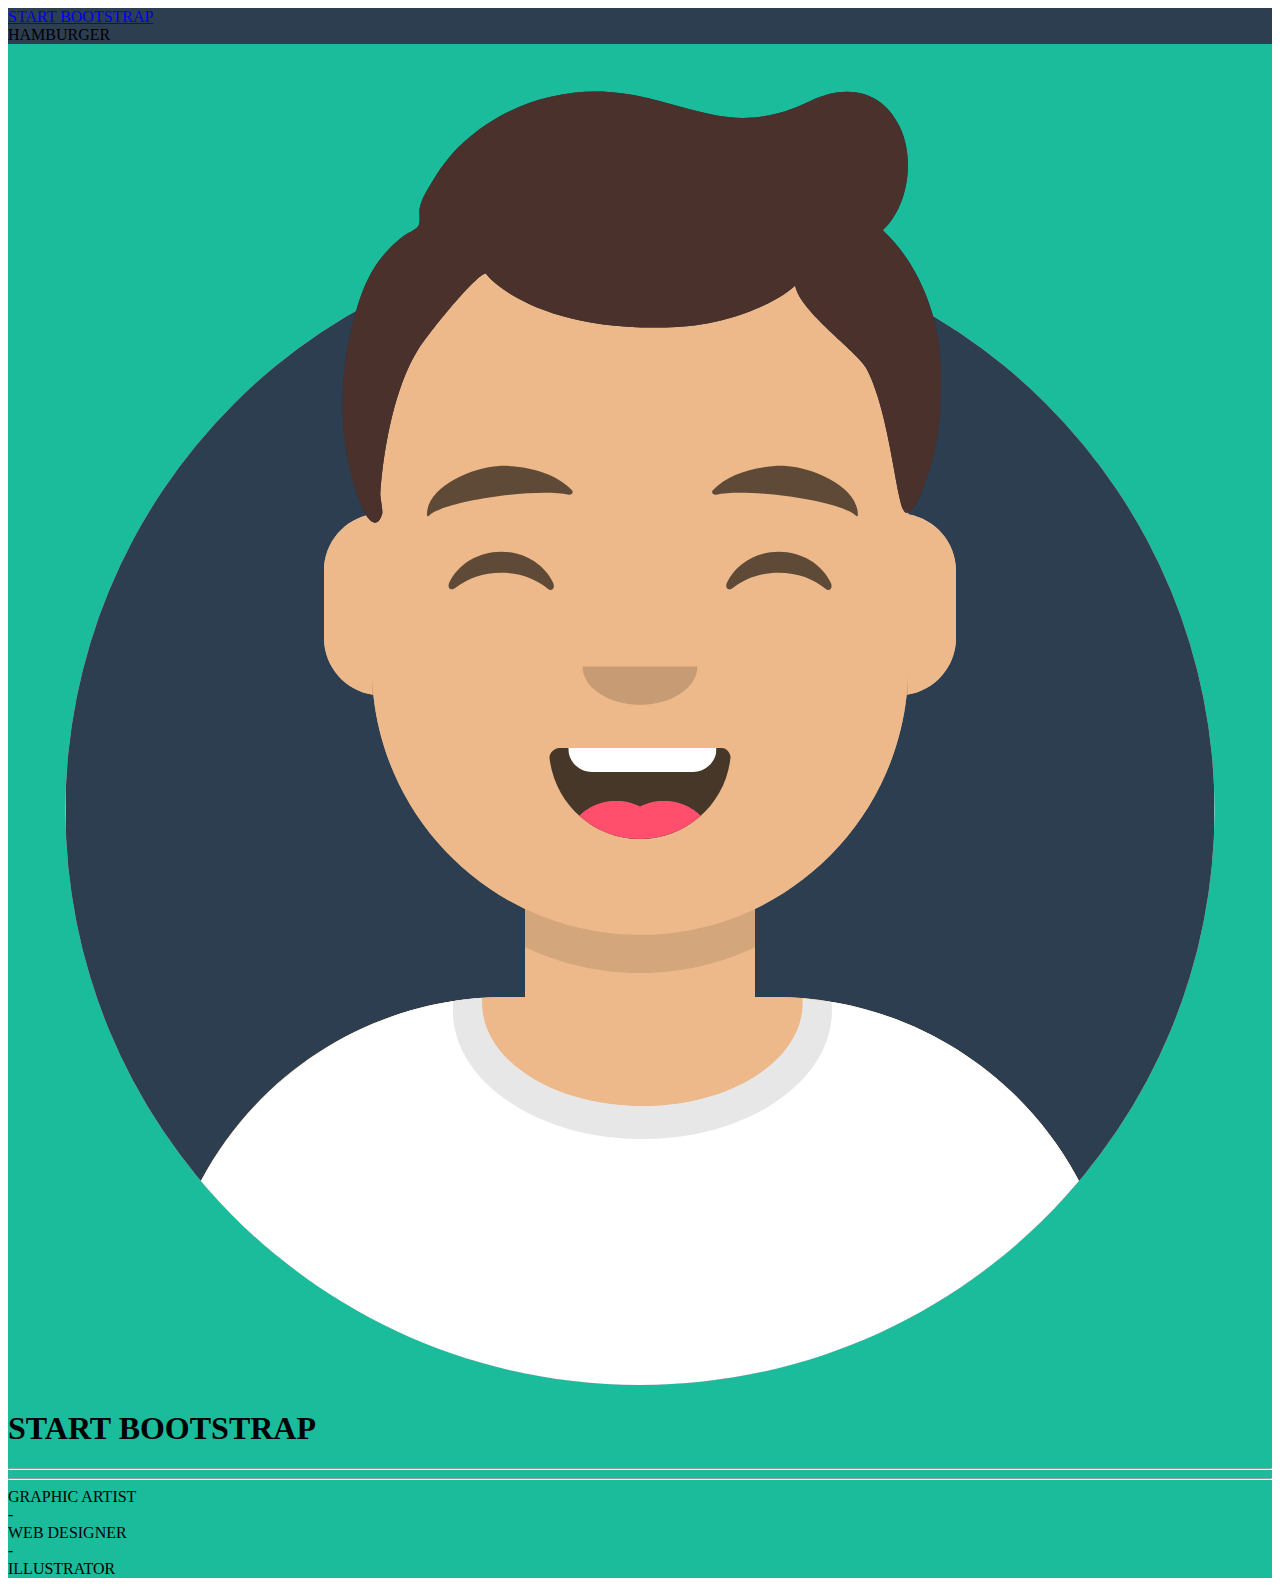
==== index.html @ d2b0acfc "inizio esercizio" ====
<!DOCTYPE html>
<html lang="it">

<head>
    <meta charset="UTF-8">
    <meta name="viewport" content="width=device-width, initial-scale=1.0">
    <title>Bootstrap Freelancer</title>
    <!--link framework bootstrap 5-->
    <link href="https://cdn.jsdelivr.net/npm/bootstrap@5.0.2/dist/css/bootstrap.min.css" rel="stylesheet"
        integrity="sha384-EVSTQN3/azprG1Anm3QDgpJLIm9Nao0Yz1ztcQTwFspd3yD65VohhpuuCOmLASjC" crossorigin="anonymous">
        <!--link fontawesome-->
        <link rel="stylesheet" href="https://cdnjs.cloudflare.com/ajax/libs/font-awesome/6.5.2/css/all.min.css" integrity="sha512-SnH5WK+bZxgPHs44uWIX+LLJAJ9/2PkPKZ5QiAj6Ta86w+fsb2TkcmfRyVX3pBnMFcV7oQPJkl9QevSCWr3W6A==" crossorigin="anonymous" referrerpolicy="no-referrer" />
    <!--link mio css-->
    <link rel="stylesheet" href="./css/style.css">
</head>

<body>
    <header>
        <div class="header-top">
            <div class="container-sm">
                <div class="row justify-content-between">
                    <div class="col-4">
                        <div><a href="#">START BOOTSTRAP</a></div>
                    </div>
                    <div class="col-1">
                        <div><a href="#"></a>HAMBURGER</div>
                    </div>
                </div>
            </div>
        </div>
        <div class="header-bottom">
            <div class="container-sm">
                <div><img src="./img/avatar.svg" alt="avatar"></div>
                <h1>START BOOTSTRAP</h1>
                <div class="row">
                    <div class="col-3">
                        <hr>
                    </div>
                    <div class="col-1"><i class="fa-solid fa-star"></i>
                    </div>
                    <div class="col-3">
                        <hr>
                    </div>
                </div>
                <div class="row justify-content-center">
                    <div class="col-10">
                        <div class="row justify-content-between">
                            <div class="col-3">
                                GRAPHIC ARTIST
                            </div>
                            <div class="col-1">-</div>
                            <div class="col-3">
                                WEB DESIGNER
                            </div>
                            <div class="col-1">-</div>
                            <div class="col-3">
                                ILLUSTRATOR
                            </div>
                        </div>
                    </div>
                </div>
            </div>   
        </div>
    </header>
</body>

</html>
---- css/style.css ----
/*
GENERAL
*/
.header-top{
    background-color:#2C3E50;
}
.header-bottom{
    background-color:#1ABC9C ;
}
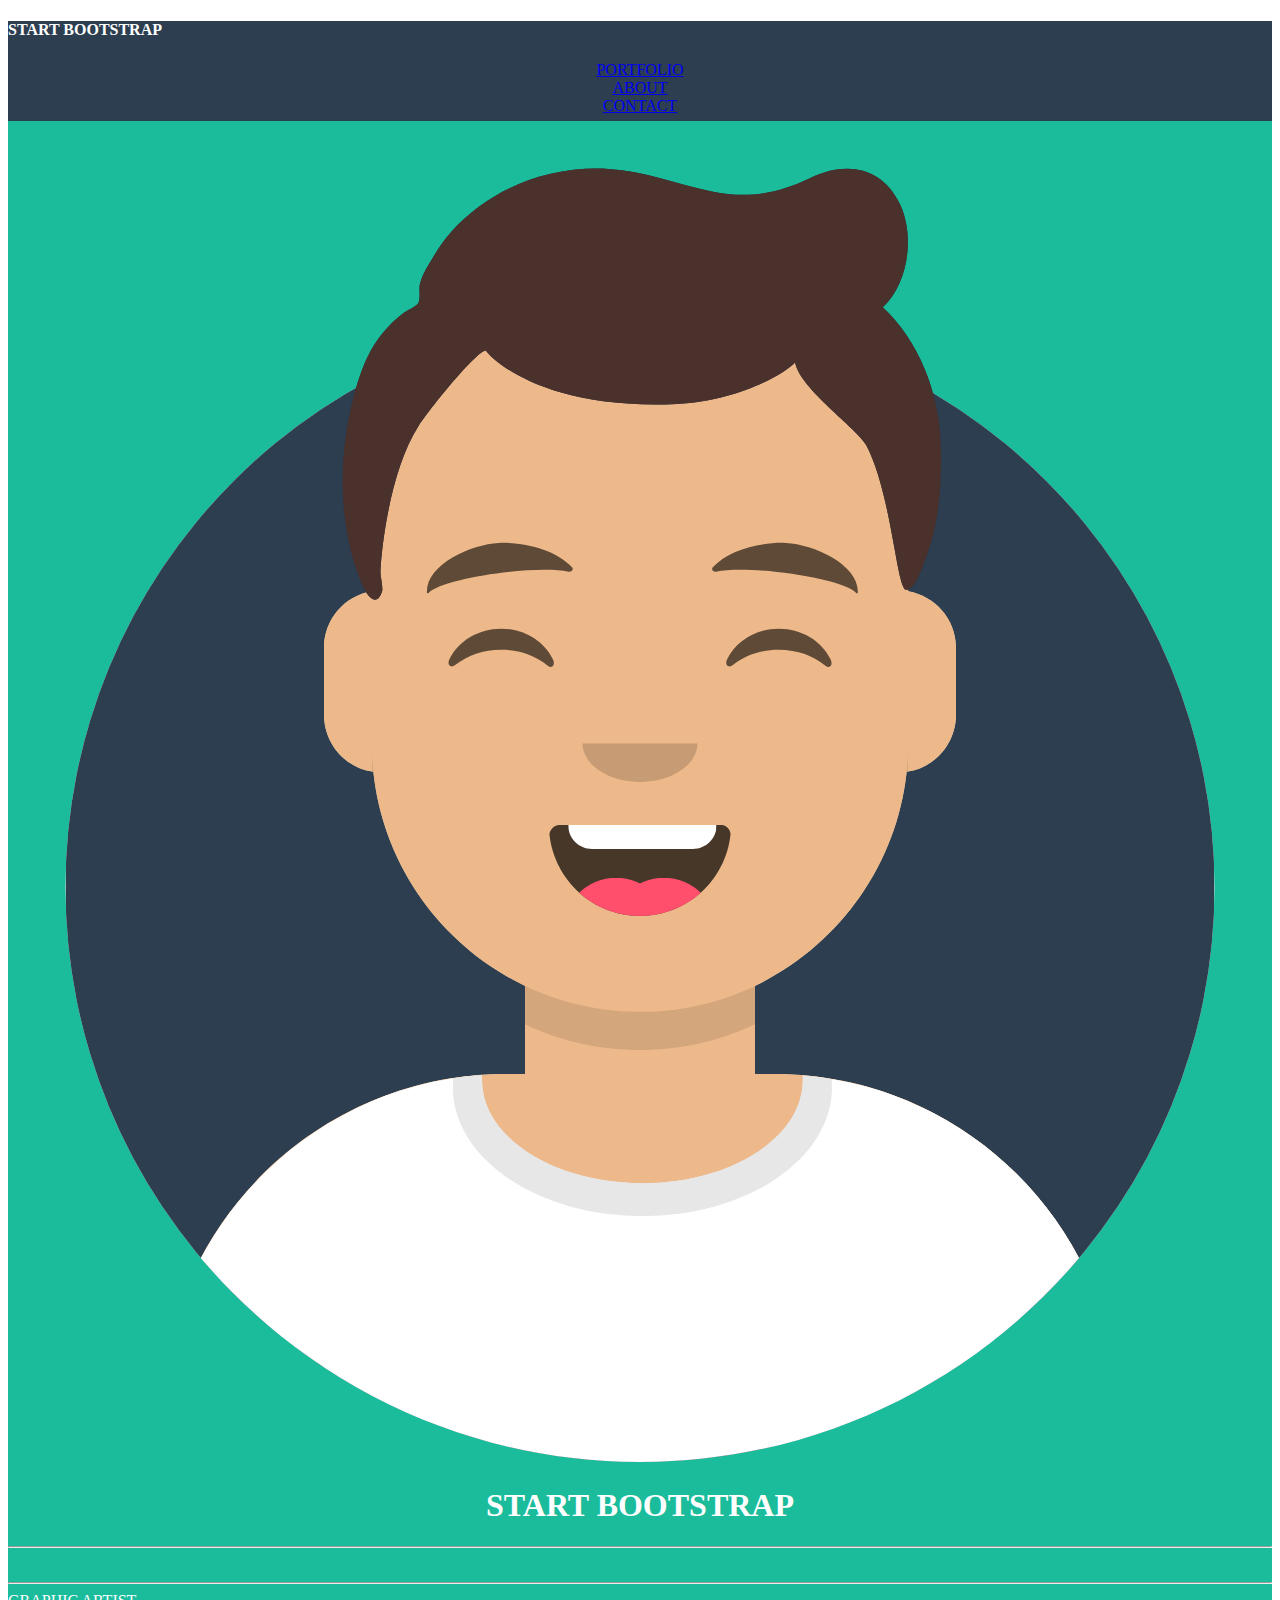
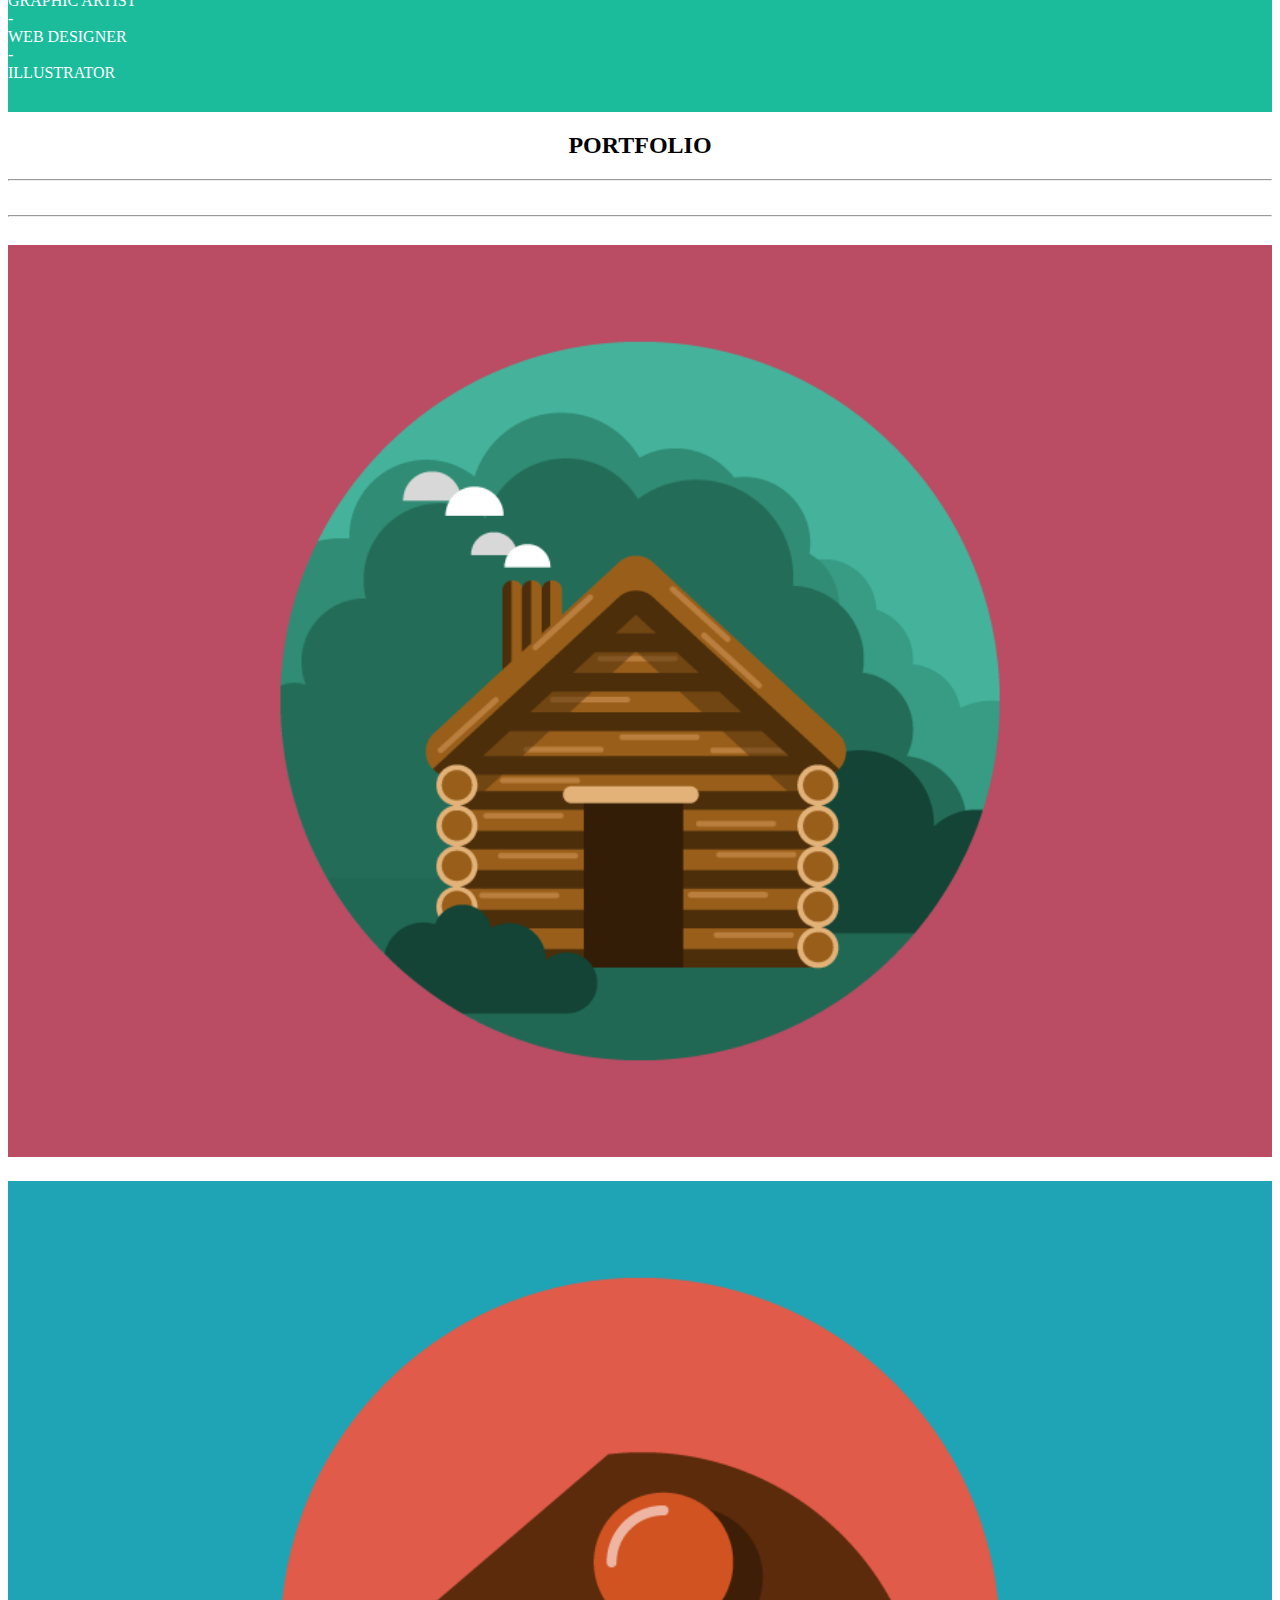
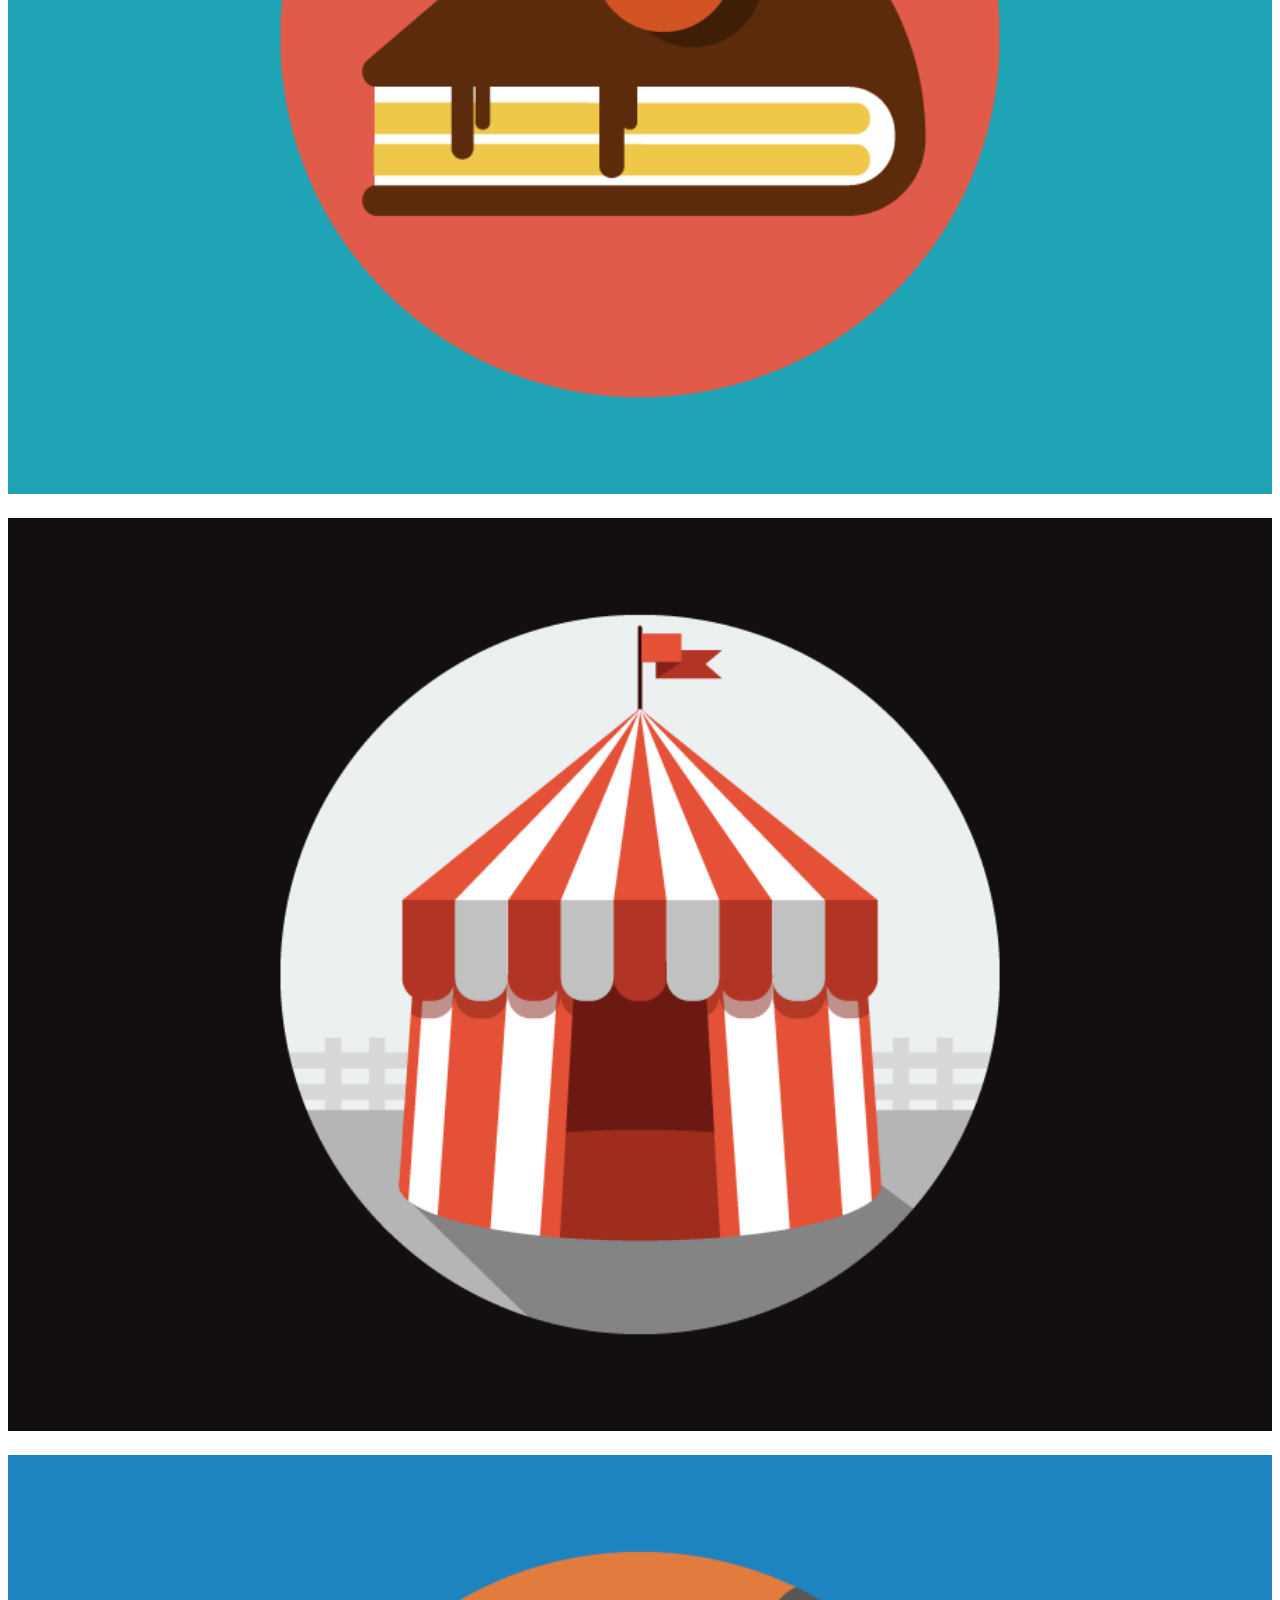
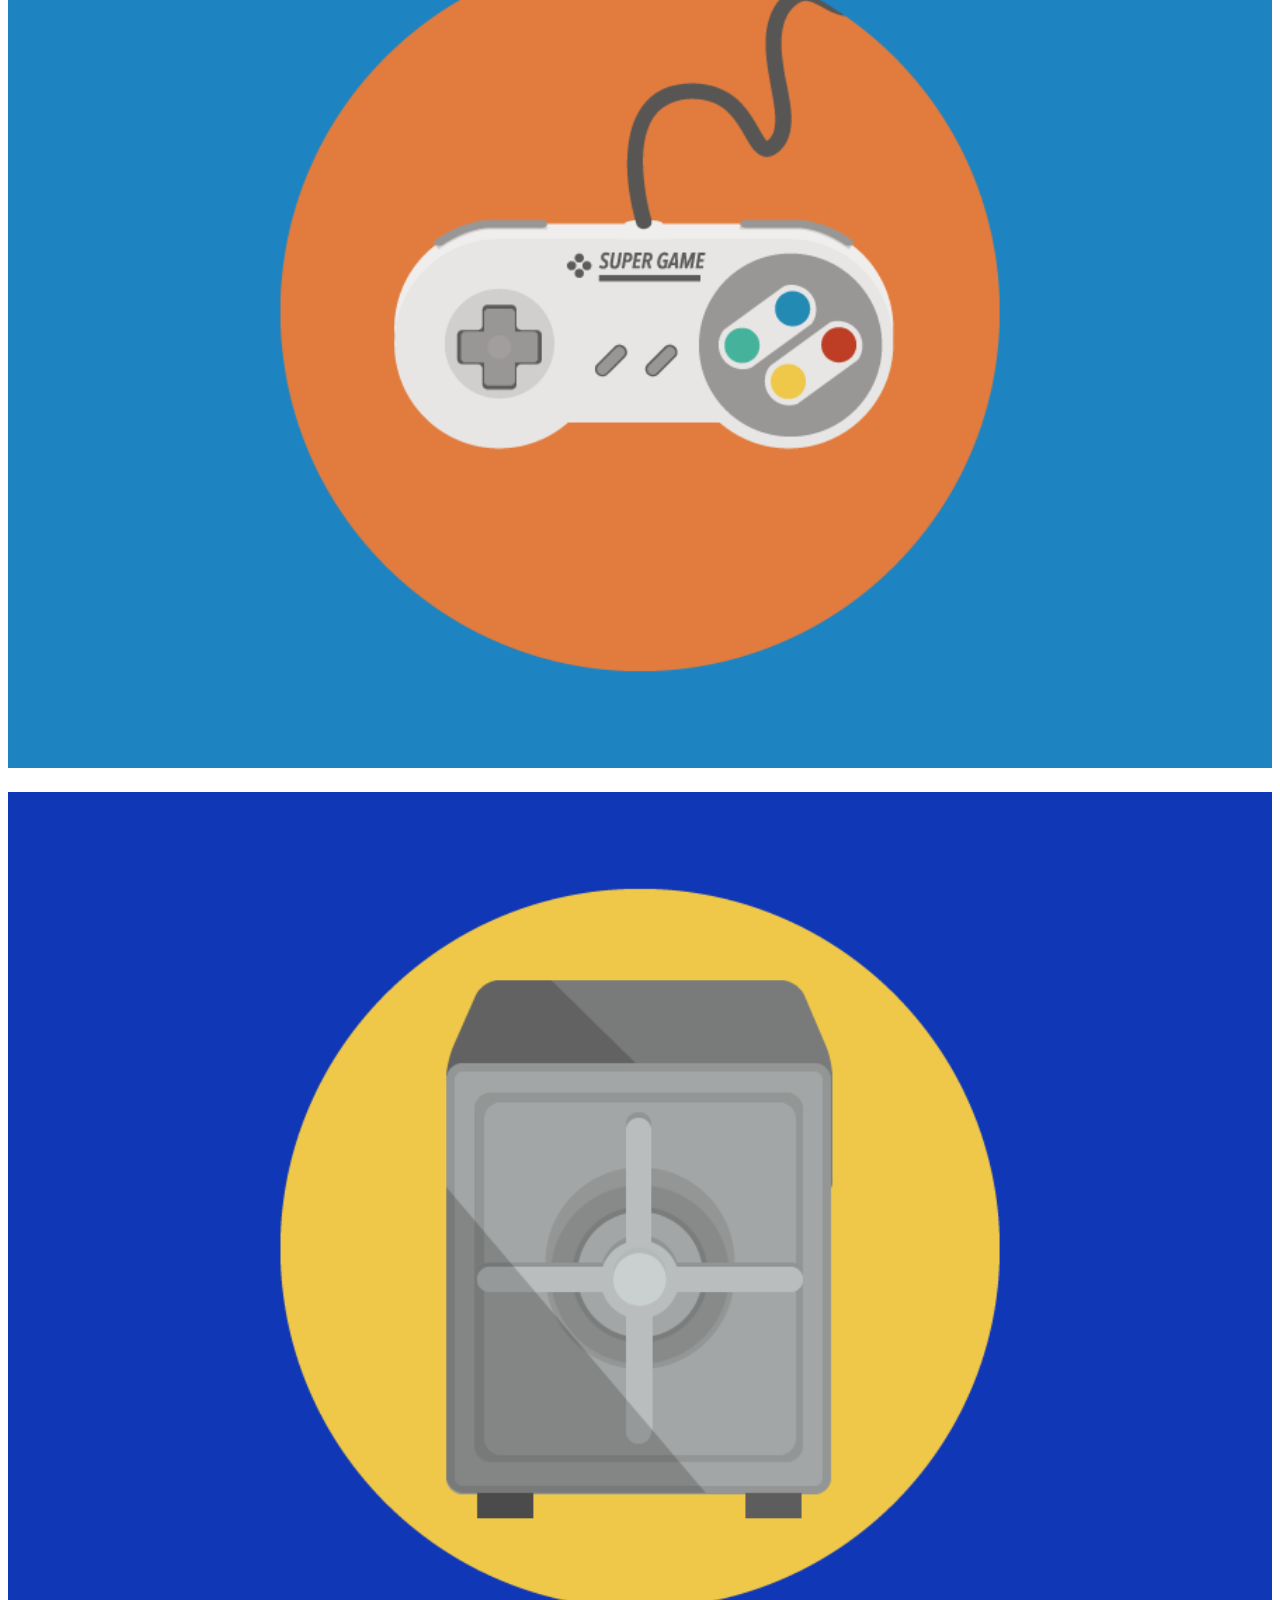
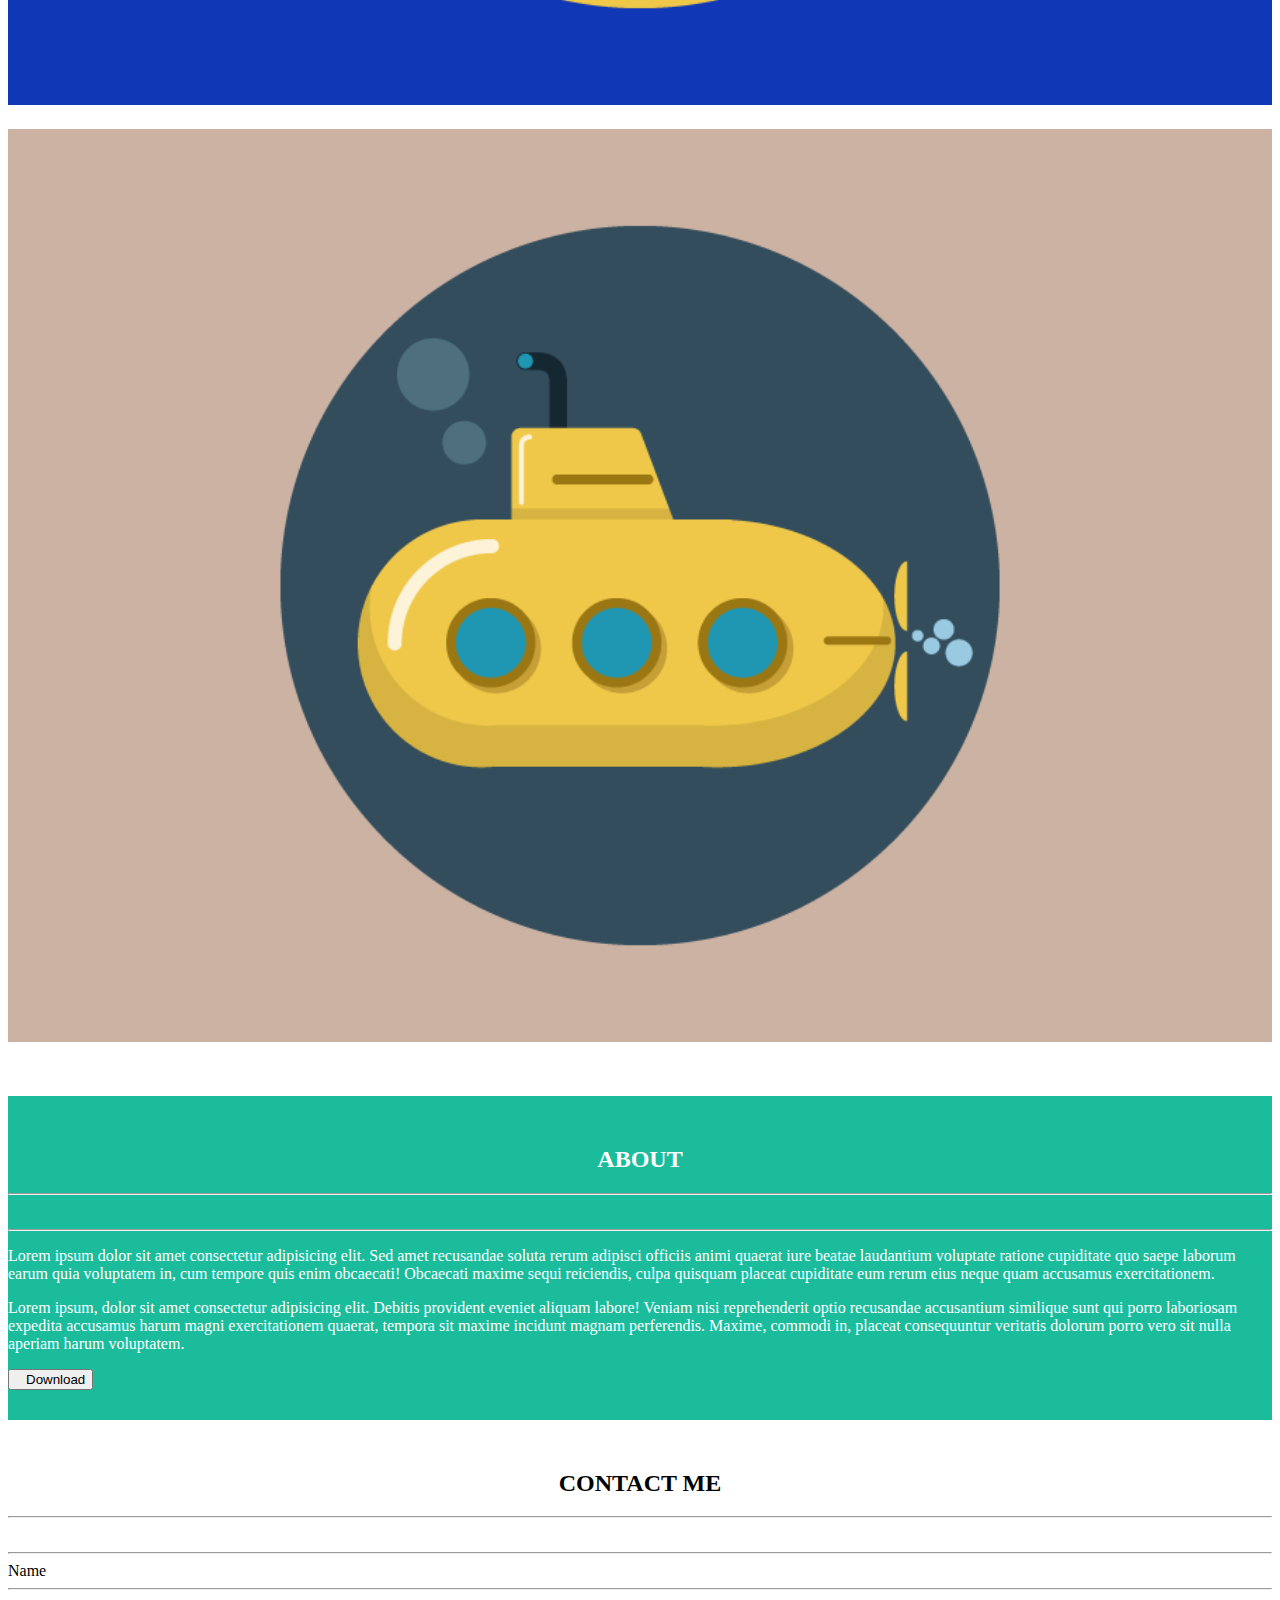
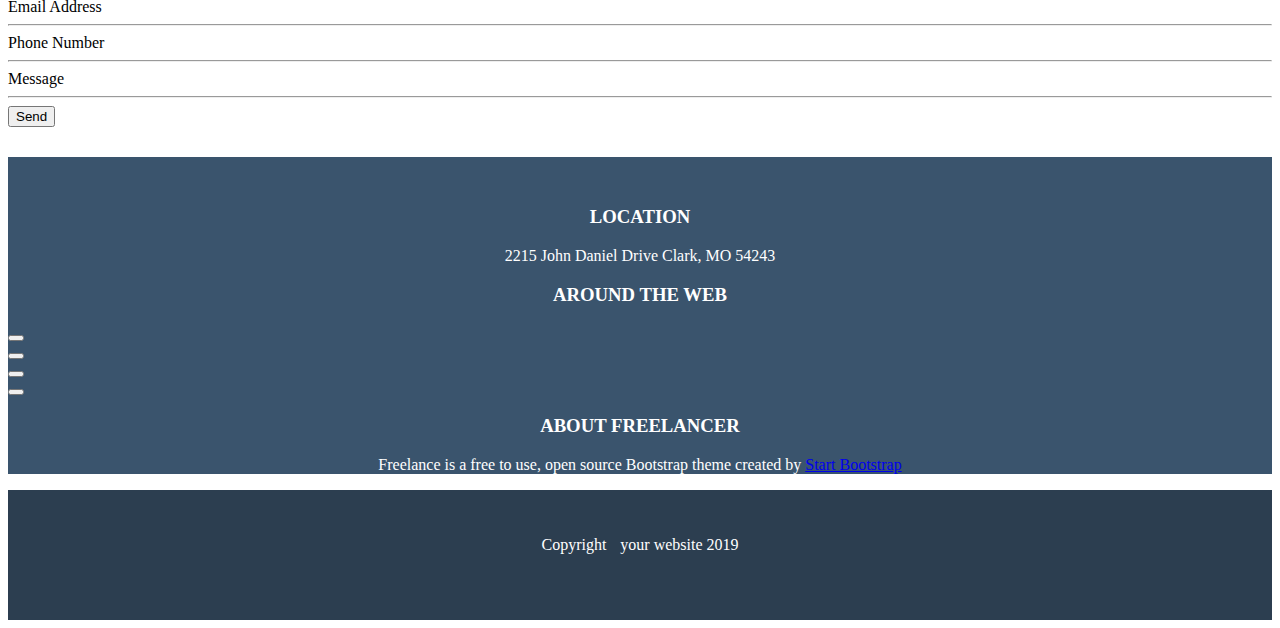
==== commit eb500665: "responsive in avanzamento (manca da finire tablet e desktop)" ====
--- a/index.html
+++ b/index.html
@@ -8,60 +8,298 @@
     <!--link framework bootstrap 5-->
     <link href="https://cdn.jsdelivr.net/npm/bootstrap@5.0.2/dist/css/bootstrap.min.css" rel="stylesheet"
         integrity="sha384-EVSTQN3/azprG1Anm3QDgpJLIm9Nao0Yz1ztcQTwFspd3yD65VohhpuuCOmLASjC" crossorigin="anonymous">
-        <!--link fontawesome-->
-        <link rel="stylesheet" href="https://cdnjs.cloudflare.com/ajax/libs/font-awesome/6.5.2/css/all.min.css" integrity="sha512-SnH5WK+bZxgPHs44uWIX+LLJAJ9/2PkPKZ5QiAj6Ta86w+fsb2TkcmfRyVX3pBnMFcV7oQPJkl9QevSCWr3W6A==" crossorigin="anonymous" referrerpolicy="no-referrer" />
+    <!--link fontawesome-->
+    <link rel="stylesheet" href="https://cdnjs.cloudflare.com/ajax/libs/font-awesome/6.5.2/css/all.min.css"
+        integrity="sha512-SnH5WK+bZxgPHs44uWIX+LLJAJ9/2PkPKZ5QiAj6Ta86w+fsb2TkcmfRyVX3pBnMFcV7oQPJkl9QevSCWr3W6A=="
+        crossorigin="anonymous" referrerpolicy="no-referrer" />
     <!--link mio css-->
     <link rel="stylesheet" href="./css/style.css">
+    <!--responsive-->
+    <link rel="stylesheet" href="./css/responsive.css">
 </head>
 
 <body>
     <header>
         <div class="header-top">
-            <div class="container-sm">
-                <div class="row justify-content-between">
-                    <div class="col-4">
-                        <div><a href="#">START BOOTSTRAP</a></div>
-                    </div>
-                    <div class="col-1">
-                        <div><a href="#"></a>HAMBURGER</div>
-                    </div>
-                </div>
+            <div class="container-sm container-md container-lg">
+                <nav>
+                    <div class="row justify-content-between">
+                        <div class="col-5">
+                            <div>
+                                <h4>START BOOTSTRAP</h4>
+                            </div>
+                        </div>
+                        <div class="col-1 col-md-2 hmg">
+                            <div class="hmg-menu"><i class="fa-solid fa-bars"></i></div>
+                        </div>
+                        <div class="col-1 col-md-2 link_nav">
+                            <div class="link-nav-cont"><a href="#">PORTFOLIO</a></div>
+                        </div>
+                        <div class="col-1 col-md-2 link_nav">
+                            <div class="link-nav-cont"><a href="#">ABOUT</a></div>
+                        </div>
+                        <div class="col-1 col-md-2 link_nav">
+                            <div class="link-nav-cont"><a href="#">CONTACT</a></div>
+                        </div>
+                    </div>
+
+                </nav>
             </div>
         </div>
         <div class="header-bottom">
-            <div class="container-sm">
-                <div><img src="./img/avatar.svg" alt="avatar"></div>
-                <h1>START BOOTSTRAP</h1>
+            <div class="container-sm container-md container-lg">
+
+
+                <div class="row justify-content-center">
+                    <div class="col-6 col-md-4">
+                        <div>
+                            <img src="./img/avatar.svg" alt="avatar">
+                        </div>
+                    </div>
+                    <div class="col-12">
+                        <h1>START BOOTSTRAP</h1>
+                    </div>
+                    <div class="col-3">
+                        <hr>
+                    </div>
+                    <div class="col-1"><i class="fa-solid fa-star"></i>
+                    </div>
+                    <div class="col-3">
+                        <hr>
+                    </div>
+                </div>
                 <div class="row">
-                    <div class="col-3">
-                        <hr>
-                    </div>
-                    <div class="col-1"><i class="fa-solid fa-star"></i>
-                    </div>
-                    <div class="col-3">
-                        <hr>
-                    </div>
-                </div>
-                <div class="row justify-content-center">
-                    <div class="col-10">
-                        <div class="row justify-content-between">
-                            <div class="col-3">
+                    <div class="col-12">
+                        <div class="row">
+                            <div class="col">
                                 GRAPHIC ARTIST
                             </div>
                             <div class="col-1">-</div>
-                            <div class="col-3">
+                            <div class="col">
                                 WEB DESIGNER
                             </div>
                             <div class="col-1">-</div>
-                            <div class="col-3">
+                            <div class="col">
                                 ILLUSTRATOR
                             </div>
                         </div>
                     </div>
                 </div>
-            </div>   
+            </div>
         </div>
     </header>
+    <main>
+        <div class="container-sm container-md container-lg">
+            <section class="portfolio">
+                <div class="row justify-content-center">
+                    <div class="col-3 col-md-6">
+                        <h2>PORTFOLIO</h2>
+                    </div>
+                </div>
+                <div class="row justify-content-center">
+                    <div class="col-3 col-md-2">
+                        <hr>
+                    </div>
+                    <div class="col-1"><i class="fa-solid fa-star"></i>
+                    </div>
+                    <div class="col-3 col-md-2">
+                        <hr>
+                    </div>
+                </div>
+                <div class="row justify-content-center">
+                    <div class="col-12 col-md-6">
+                        <div class="img-cont">
+                            <img src="./img/cabin.png" class="rounded-3" alt="">
+
+                        </div>
+                    </div>
+                    <div class="col-12 col-md-6">
+                        <div class="img-cont"><img src="./img/cake.png" class="rounded-3" alt=""></div>
+                    </div>
+                    <div class="col-12 col-md-6">
+                        <div class="img-cont"><img src="./img/circus.png" class="rounded-3" alt=""></div>
+                    </div>
+                    <div class="col-12 col-md-6">
+                        <div class="img-cont"><img src="./img/game.png" class="rounded-3" alt=""></div>
+                    </div>
+                    <div class="col-12 col-md-6">
+                        <div class="img-cont"><img src="./img/safe.png" class="rounded-3" alt=""></div>
+                    </div>
+                    <div class="col-12 col-md-6">
+                        <div class="img-cont"><img src="./img/submarine.png" class="rounded-3" alt=""></div>
+                    </div>
+
+                </div>
+            </section>
+
+
+
+        </div>
+        <section class="about">
+            <div class="container-fluid">
+                <div class="row justify-content-center">
+                    <div class="col-2">
+                        <h2>ABOUT</h2>
+                    </div>
+                </div>
+                <div class="row justify-content-center">
+                    <div class="col-1">
+                        <hr>
+                    </div>
+                    <div class="col-1">
+                        <i class="fa-solid fa-star"></i>
+                    </div>
+                    <div class="col-1">
+                        <hr>
+                    </div>
+                </div>
+                <div class="row justify-content-center">
+                    <div class="col-8 col-md-4">
+                        <p>Lorem ipsum dolor sit amet consectetur adipisicing elit. Sed amet recusandae soluta rerum
+                            adipisci officiis animi quaerat iure beatae laudantium voluptate ratione cupiditate quo
+                            saepe laborum earum quia voluptatem in, cum tempore quis enim obcaecati! Obcaecati maxime
+                            sequi reiciendis, culpa quisquam placeat cupiditate eum rerum eius neque quam accusamus
+                            exercitationem.</p>
+                        
+                    </div>
+                    <div class="col-8 col-md-4">
+                        <p>Lorem ipsum, dolor sit amet consectetur adipisicing elit. Debitis provident eveniet aliquam
+                            labore! Veniam nisi reprehenderit optio recusandae accusantium similique sunt qui porro
+                            laboriosam expedita accusamus harum magni exercitationem quaerat, tempora sit maxime
+                            incidunt magnam perferendis. Maxime, commodi in, placeat consequuntur veritatis dolorum
+                            porro vero sit nulla aperiam harum voluptatem.</p>
+                    </div>
+
+                </div>
+                <div class="row justify-content-center">
+                    <div class="col-3">
+                        <div class="dwn-button"><button class="btn btn-outline-light"><span>
+                                    <i class="fa-solid fa-download"></i></span>Download</button>
+                        </div>
+                    </div>
+                </div>
+            </div>
+        </section>
+        <section class="contactme">
+            <div class="container-fluid container-md container-lg">
+                <div class="row justify-content-center">
+                    <div class="col-4">
+                        <h2>CONTACT ME</h2>
+                    </div>
+                </div>
+                <div class="row justify-content-center">
+                    <div class="col-1">
+                        <hr>
+                    </div>
+                    <div class="col-1"><i class="fa-solid fa-star"></i></div>
+                    <div class="col-1">
+                        <hr>
+                    </div>
+                </div>
+                <div class="row justify-content-center">
+                    <div class="col-8">
+                        Name
+                    </div>
+                    <div class="col-8">
+                        <hr>
+                    </div>
+                    <div class="col-8">
+                        Email Address
+                    </div>
+                    <div class="col-8">
+                        <hr>
+                    </div>
+                    <div class="col-8">
+                        Phone Number
+                    </div>
+                    <div class="col-8">
+                        <hr>
+                    </div>
+                    <div class="col-8">
+                        Message
+                    </div>
+                    <div class="col-8">
+                        <hr>
+                    </div>
+
+                </div>
+                <div class="row">
+                    <div class="col-2 offset-2">
+                        <div><button class="btn btn-success">Send</button></div>
+                    </div>
+                </div>
+            </div>
+        </section>
+        <footer>
+            <div class="footer-top">
+                <div class="container-fluid container-md container-lg">
+                    <div class="row py-3 justify-content-center">
+                        <div class="col-2">
+                            <h3>LOCATION</h3>
+                        </div>
+                        <div class="col-12">
+                            <div class="row_center">
+                                <p>2215 John Daniel Drive Clark, MO 54243</p>
+                            </div>
+    
+                        </div>
+                    </div>
+    
+    
+                    <div class="row py-5 justify-content-center">
+                        <div class="col-6">
+                            <h3>AROUND THE WEB</h3>
+                            <div class="row justify-content-center">
+                                <div class="col-2">
+                                    <div><button class="btn btn-outline-light rounded-circle"><i
+                                                class="fa-brands fa-facebook"></i></button></div>
+                                </div>
+                                <div class="col-2">
+                                    <div><button class="btn btn-outline-light rounded-circle"><i
+                                                class="fa-brands fa-google-plus-g"></i></button></div>
+                                </div>
+                                <div class="col-2">
+                                    <div><button class="btn btn-outline-light rounded-circle"><i
+                                                class="fa-brands fa-twitter"></i></button></div>
+                                </div>
+                                <div class="col-2">
+                                    <div><button class="btn btn-outline-light rounded-circle"><i
+                                                class="fa-brands fa-linkedin"></i></button></div>
+                                </div>
+                            </div>
+                        </div>
+                    </div>
+    
+    
+    
+                    <div class="row py-5 justify-content-center">
+                        <div class="col-6">
+                            <h3>ABOUT FREELANCER</h3>
+    
+                        </div>
+                        <div class="col-10">
+                            <div class="row_center">
+                                <p>Freelance is a free to use, open source Bootstrap
+                                    theme created by <a href="#">Start Bootstrap</a>
+                                </p>
+                            </div>
+                        </div>
+                    </div>
+                </div>
+
+            </div>
+            <div class="footer-bottom">
+                <div class="row">
+                    <div class="col-6 offset-3">
+                        <div class="row_center">
+                            <p>Copyright <span><i class="fa-solid fa-copyright"></i></span> your website 2019</p>
+                        </div>
+
+                    </div>
+                </div>
+            </div>
+        </footer>
+    </main>
 </body>
 
 </html>--- a/css/style.css
+++ b/css/style.css
@@ -3,7 +3,71 @@
 */
 .header-top{
     background-color:#2C3E50;
+    min-height: 100px;
+}
+.hmg-menu{
+    border: 1px solid black;
+    border-radius: 3px;
+    padding: 5px;
+    
 }
 .header-bottom{
+    background-color:#1ABC9C;
+    color: white;
+    padding-bottom: 30px;
+}
+img{
+    width: 100%;
+    height: 100%;
+}
+.portfolio{
+    padding-bottom: 50px;
+}
+.img-cont{
+    padding-top: 20px;
+    width: 100%;
+    height: 100%;
+    border-radius: 25px;
+}
+.contactme{
+    padding-top: 30px;
+    padding-bottom: 30px;
+}
+.about{
     background-color:#1ABC9C ;
+    color: white;
+    padding-top: 30px;
+    padding-bottom: 30px;
 }
+h1{
+    text-align: center;
+}
+h2{
+    text-align: center;
+}
+h3{
+    text-align: center;
+}
+h4{
+    color: white;
+}
+.row_center{
+    text-align: center;
+}
+.fa-solid{
+    padding-left: 10px;
+}
+.footer-top{
+    background-color: #3A546D;
+    padding-top: 30px;
+    color: white;
+}
+.footer-bottom{
+    color: white;
+    background-color: #2C3E50;
+    min-height: 100px;
+    padding-top: 30px;
+}
+.as-center{
+    align-self: center;
+}--- a/css/responsive.css
+++ b/css/responsive.css
@@ -0,0 +1,14 @@
+@media screen and (min-width:576px) {
+    .link_nav{
+        display: none;
+    }
+}
+@media screen and (min-width:768px) {
+    .hmg{
+        display: none;
+    }
+    .link_nav{
+        display: block;
+        text-align: center;
+    }
+}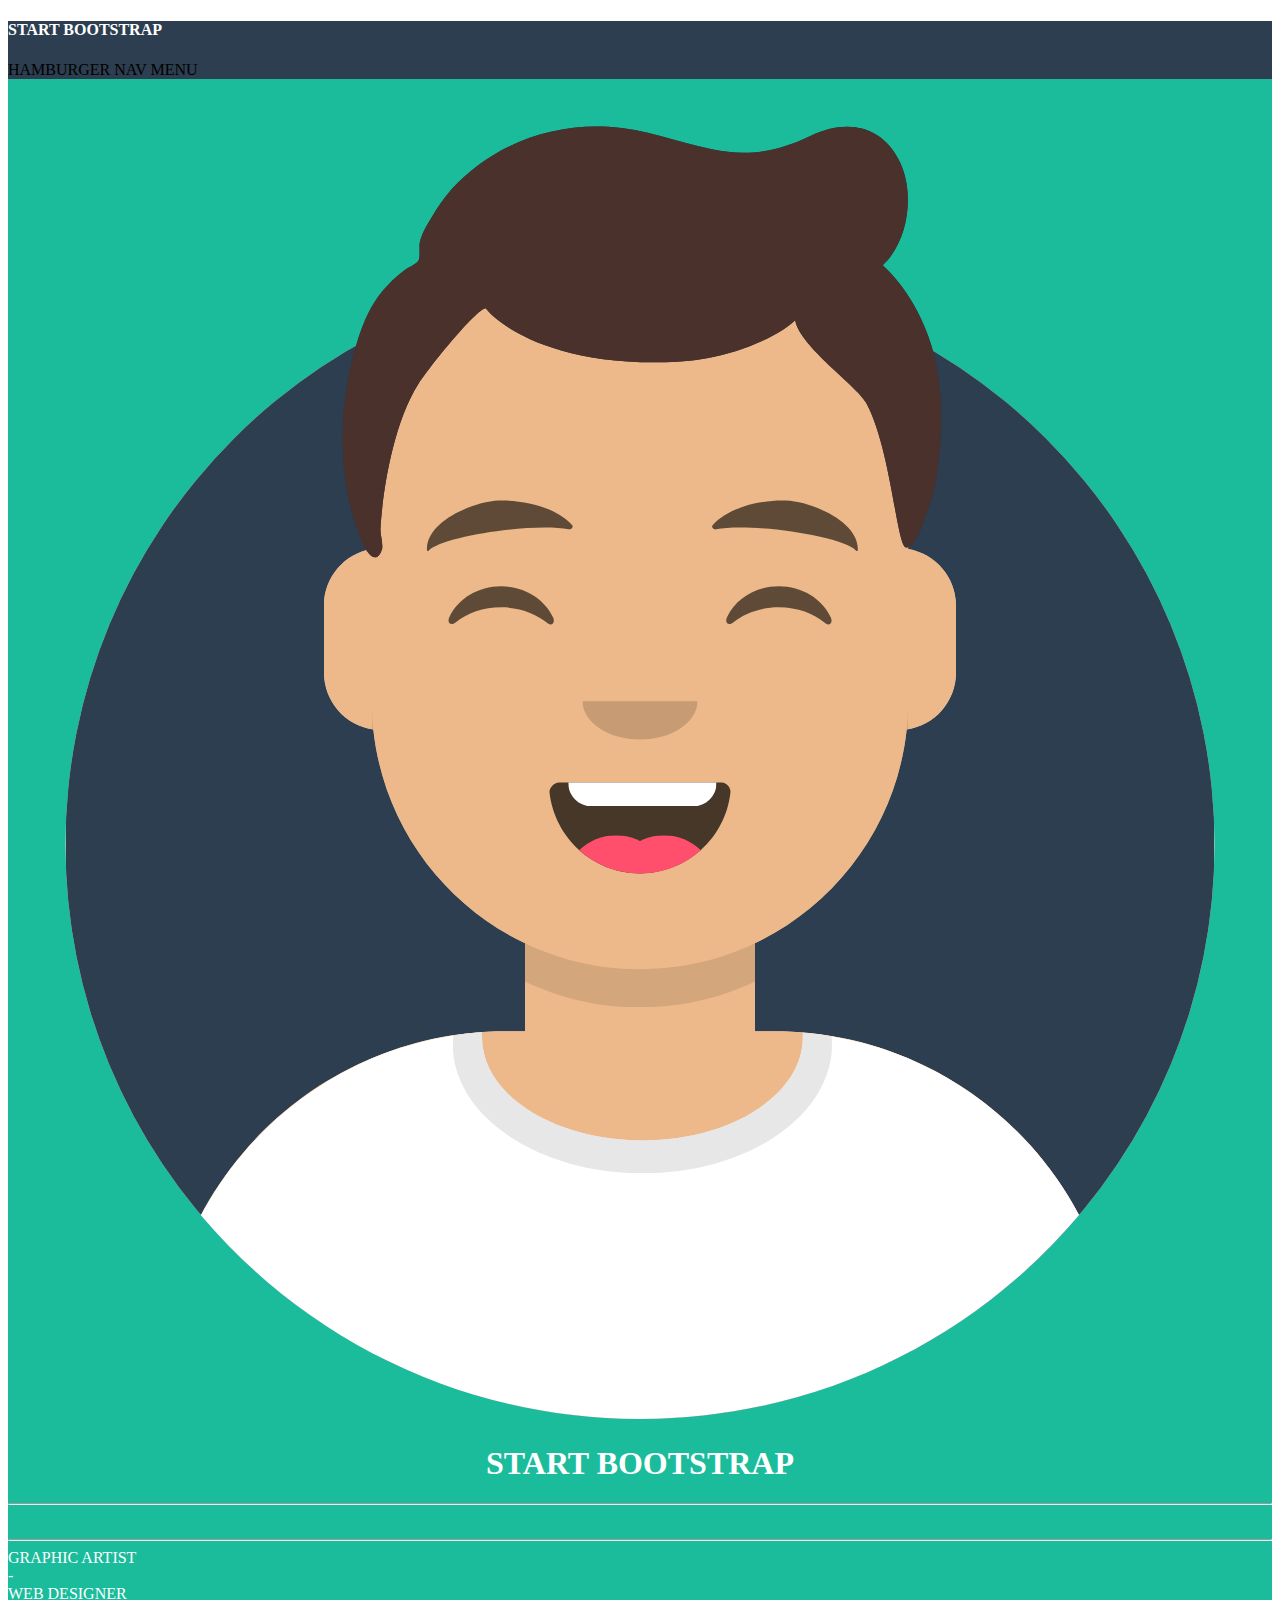
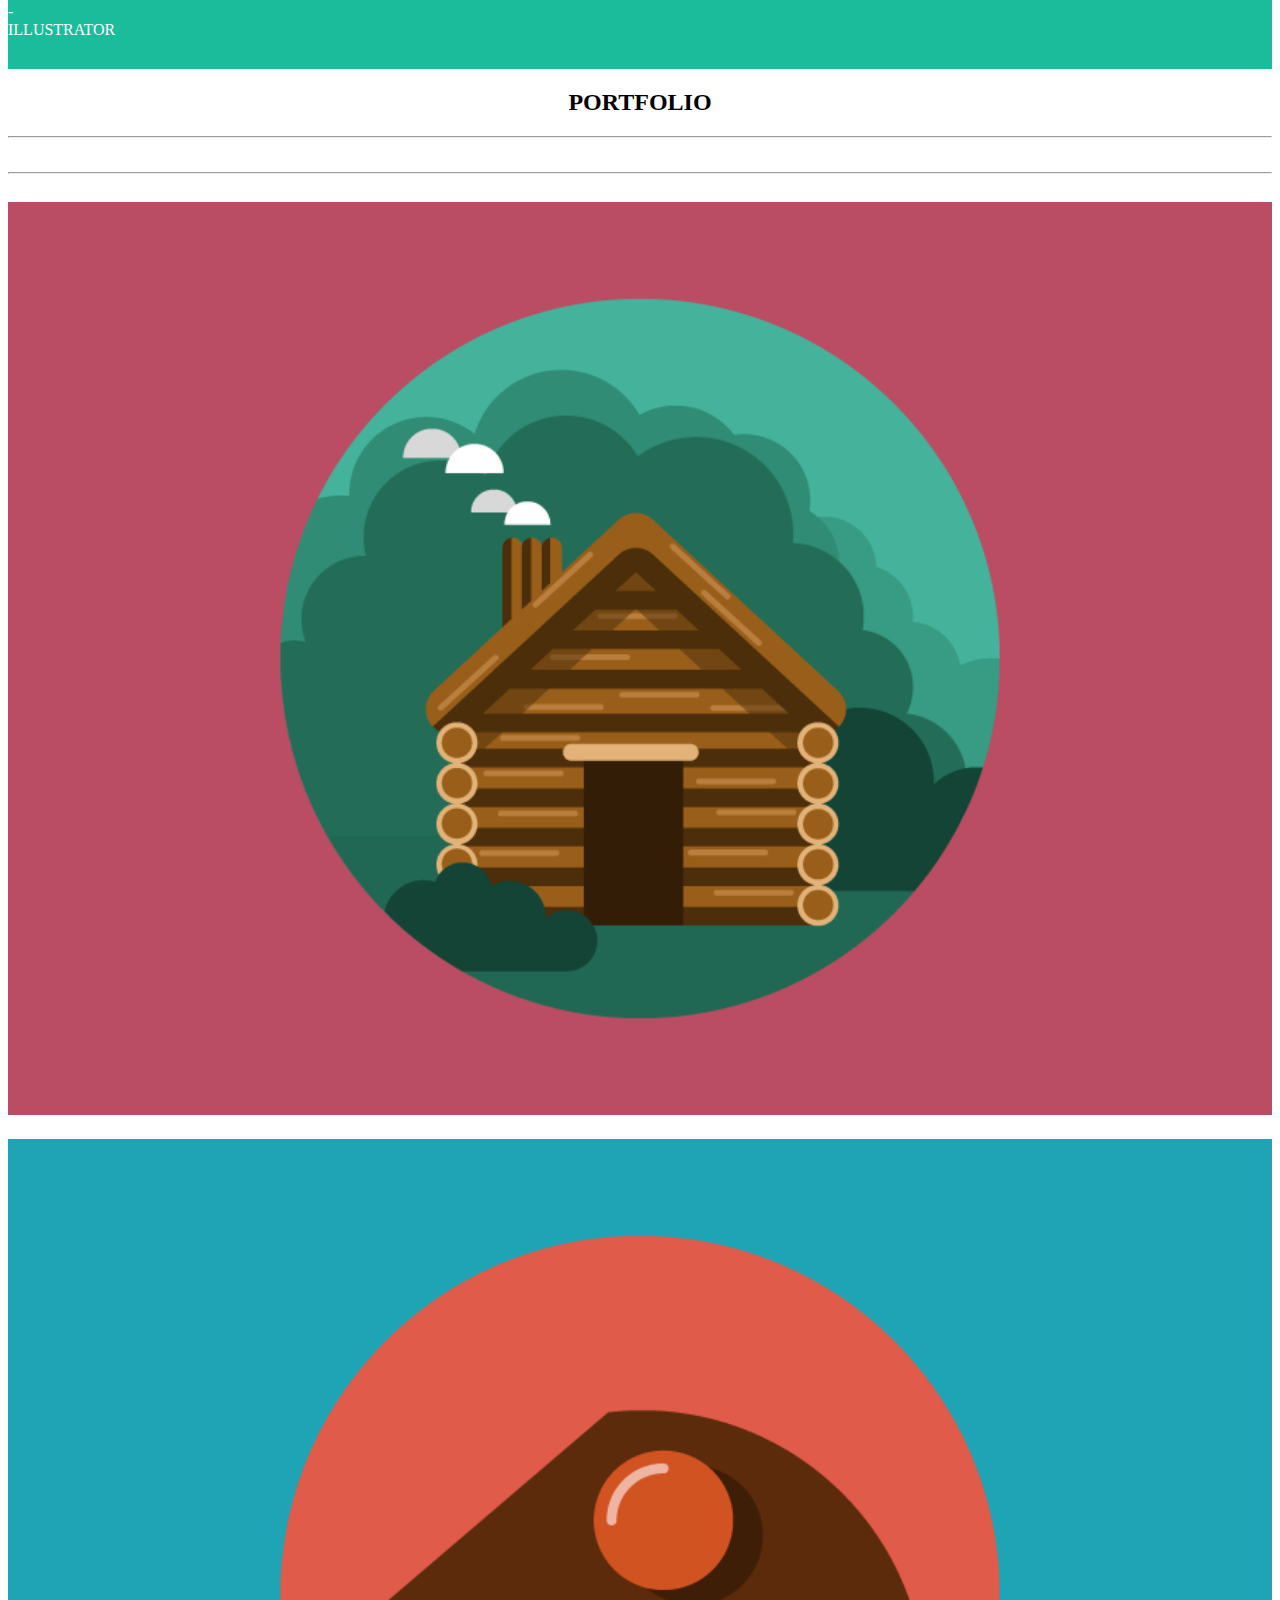
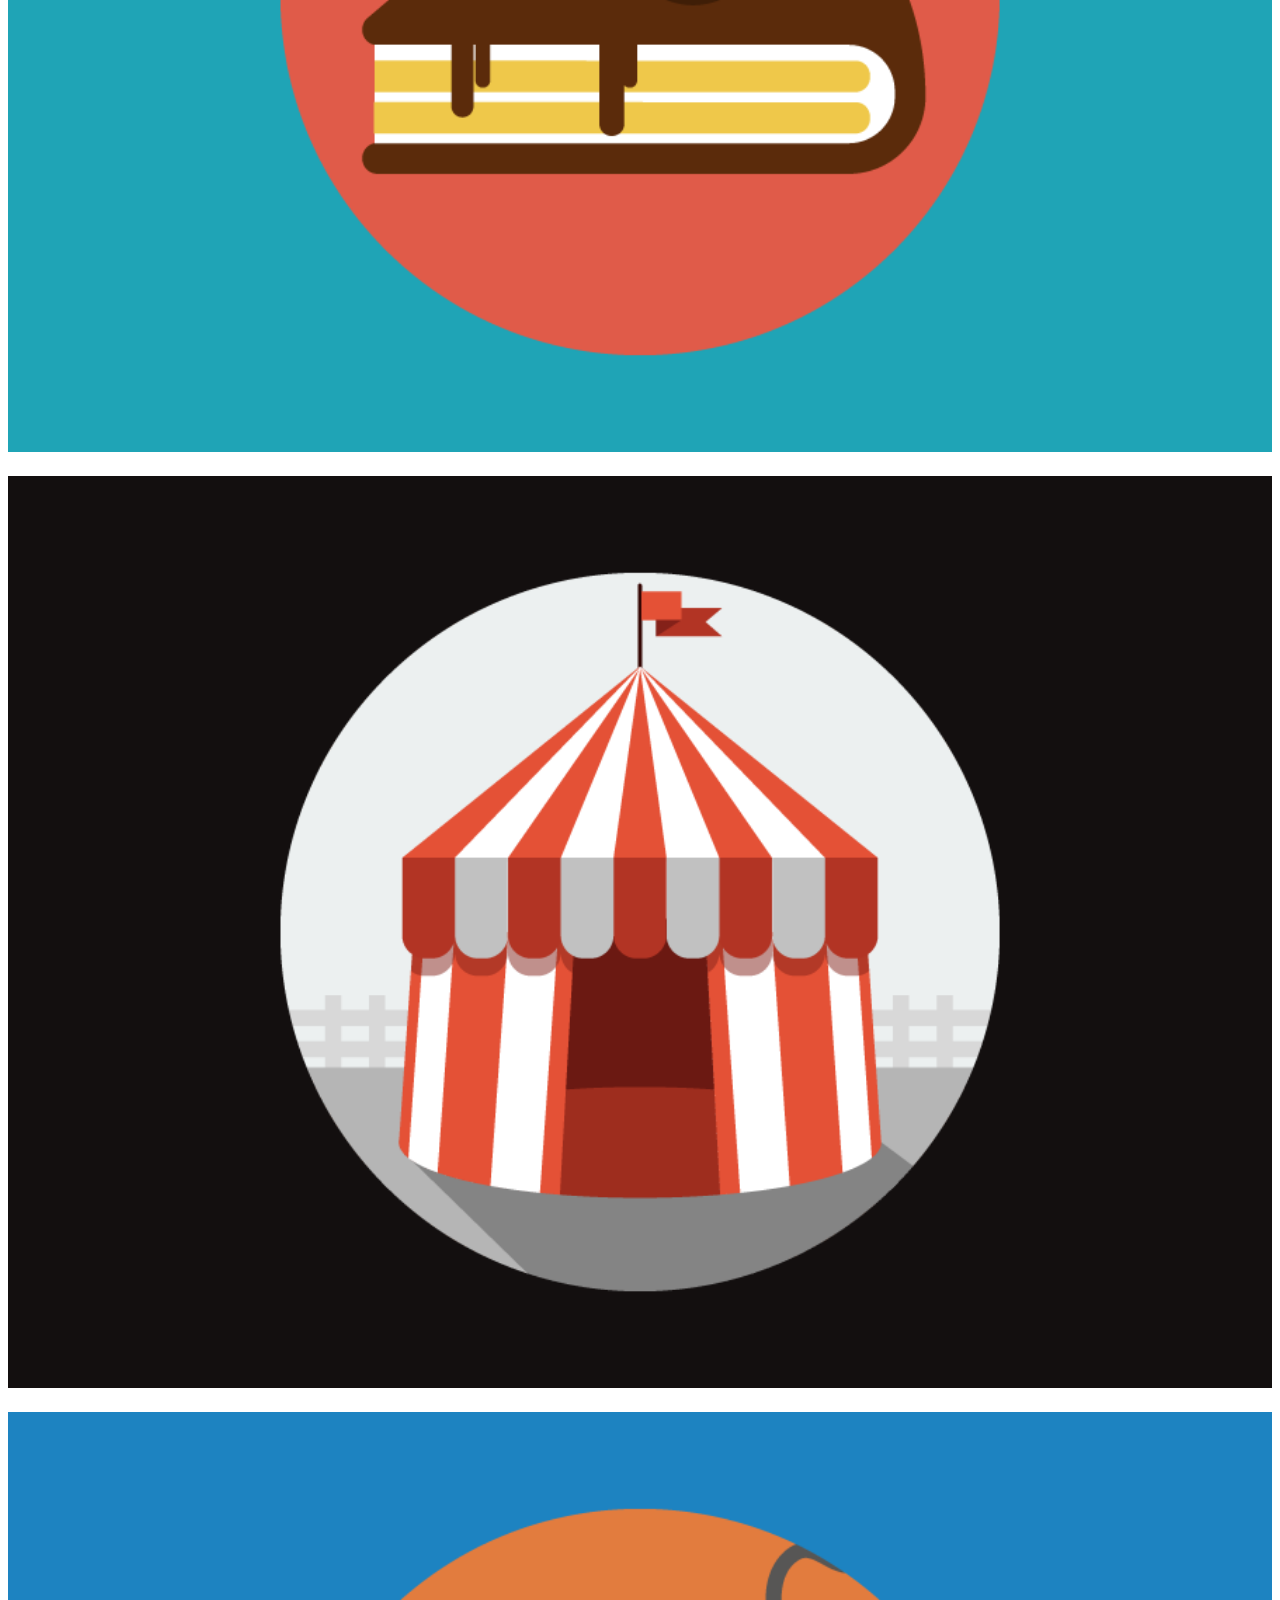
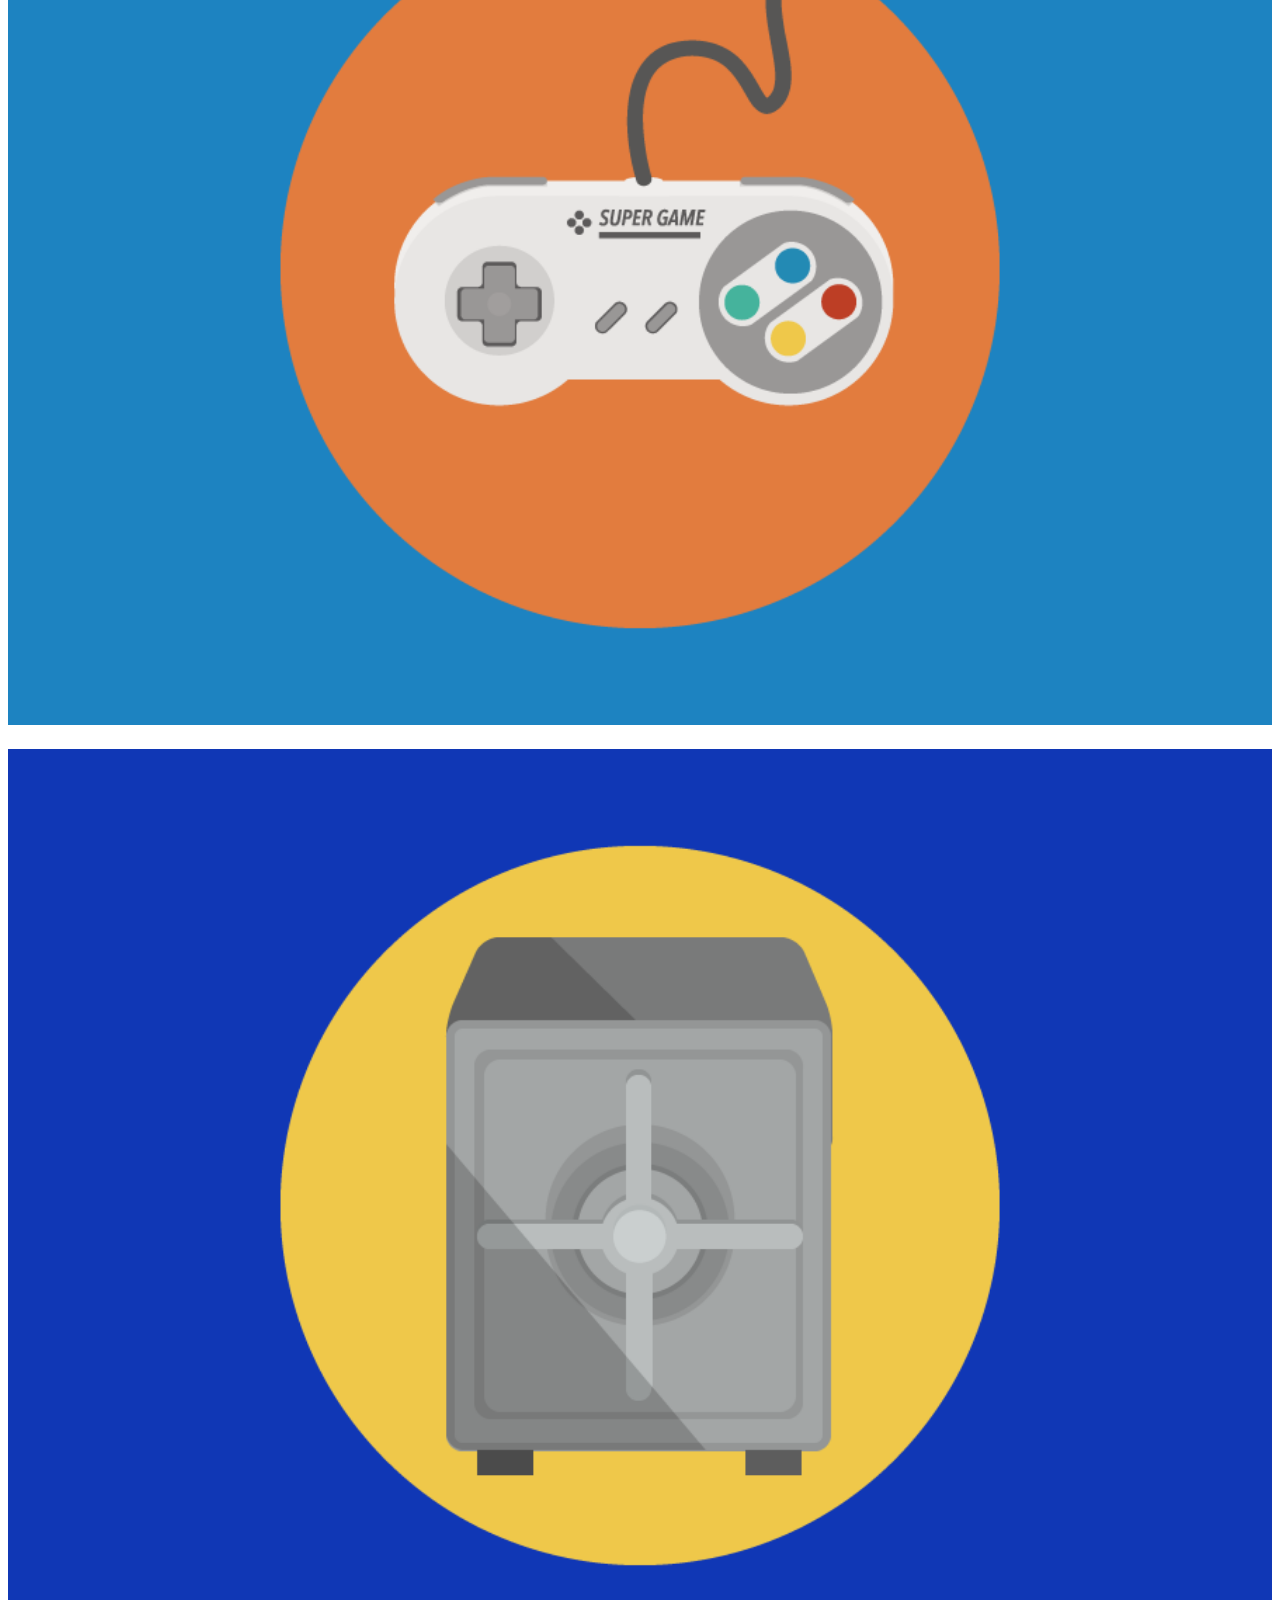
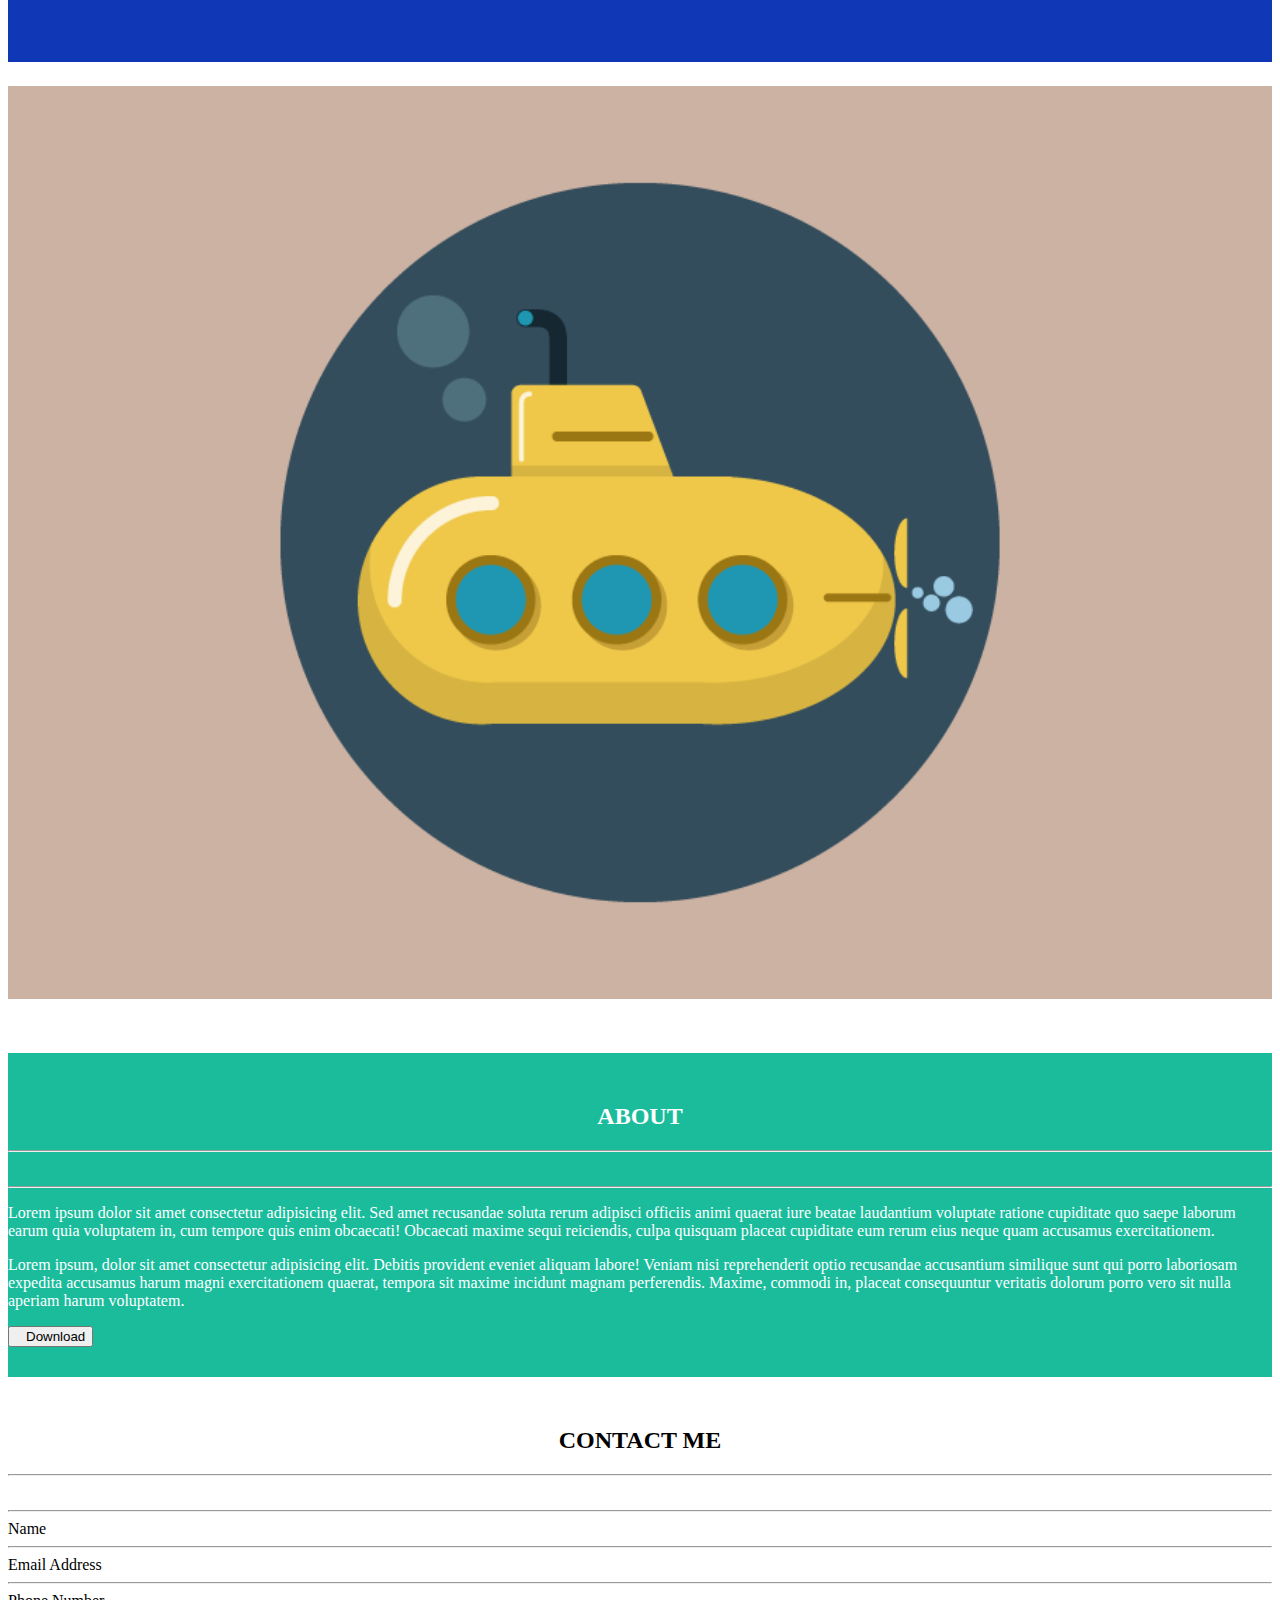
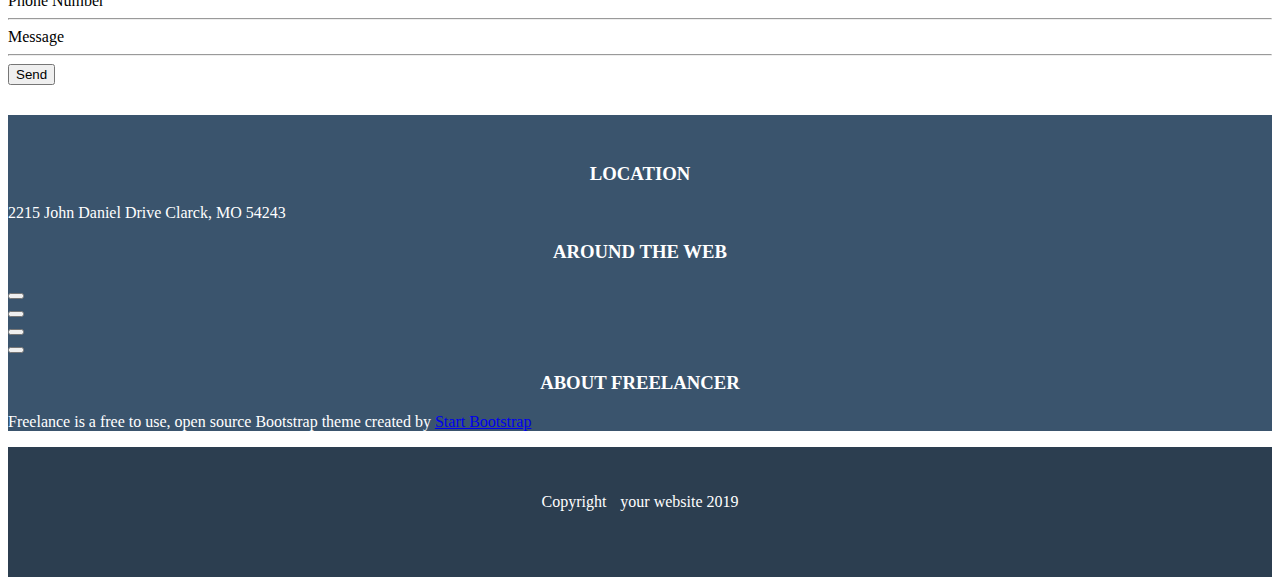
==== commit 1f835f68: "struttura finita" ====
--- a/index.html
+++ b/index.html
@@ -20,30 +20,25 @@
 
 <body>
     <header>
-        <div class="header-top">
-            <div class="container-sm container-md container-lg">
-                <nav>
-                    <div class="row justify-content-between">
-                        <div class="col-5">
-                            <div>
-                                <h4>START BOOTSTRAP</h4>
-                            </div>
-                        </div>
-                        <div class="col-1 col-md-2 hmg">
-                            <div class="hmg-menu"><i class="fa-solid fa-bars"></i></div>
-                        </div>
-                        <div class="col-1 col-md-2 link_nav">
-                            <div class="link-nav-cont"><a href="#">PORTFOLIO</a></div>
-                        </div>
-                        <div class="col-1 col-md-2 link_nav">
-                            <div class="link-nav-cont"><a href="#">ABOUT</a></div>
-                        </div>
-                        <div class="col-1 col-md-2 link_nav">
-                            <div class="link-nav-cont"><a href="#">CONTACT</a></div>
-                        </div>
-                    </div>
-
-                </nav>
+        <div class="header-top py-3">
+            <div class="container-sm ">
+
+                <div class="row">
+                    <div class="col bg-success">
+                        <div>
+                            <h4>START BOOTSTRAP</h4>
+                        </div>
+                    </div>
+                    <div class="col text-end bg-info">
+                        <span class="d-md-none">
+                            HAMBURGER
+                        </span>
+                        <span class="d-none d-md-inline-block">
+                            NAV MENU
+                        </span>
+                    </div>
+
+                </div>
             </div>
         </div>
         <div class="header-bottom">
@@ -89,7 +84,7 @@
         </div>
     </header>
     <main>
-        <div class="container-sm container-md container-lg">
+        <div class="container-sm">
             <section class="portfolio">
                 <div class="row justify-content-center">
                     <div class="col-3 col-md-6">
@@ -107,25 +102,25 @@
                     </div>
                 </div>
                 <div class="row justify-content-center">
-                    <div class="col-12 col-md-6">
+                    <div class="col-12 col-md-6 col-lg-4">
                         <div class="img-cont">
                             <img src="./img/cabin.png" class="rounded-3" alt="">
 
                         </div>
                     </div>
-                    <div class="col-12 col-md-6">
+                    <div class="col-12 col-md-6 col-lg-4">
                         <div class="img-cont"><img src="./img/cake.png" class="rounded-3" alt=""></div>
                     </div>
-                    <div class="col-12 col-md-6">
+                    <div class="col-12 col-md-6 col-lg-4">
                         <div class="img-cont"><img src="./img/circus.png" class="rounded-3" alt=""></div>
                     </div>
-                    <div class="col-12 col-md-6">
+                    <div class="col-12 col-md-6 col-lg-4">
                         <div class="img-cont"><img src="./img/game.png" class="rounded-3" alt=""></div>
                     </div>
-                    <div class="col-12 col-md-6">
+                    <div class="col-12 col-md-6 col-lg-4">
                         <div class="img-cont"><img src="./img/safe.png" class="rounded-3" alt=""></div>
                     </div>
-                    <div class="col-12 col-md-6">
+                    <div class="col-12 col-md-6 col-lg-4">
                         <div class="img-cont"><img src="./img/submarine.png" class="rounded-3" alt=""></div>
                     </div>
 
@@ -160,7 +155,7 @@
                             saepe laborum earum quia voluptatem in, cum tempore quis enim obcaecati! Obcaecati maxime
                             sequi reiciendis, culpa quisquam placeat cupiditate eum rerum eius neque quam accusamus
                             exercitationem.</p>
-                        
+
                     </div>
                     <div class="col-8 col-md-4">
                         <p>Lorem ipsum, dolor sit amet consectetur adipisicing elit. Debitis provident eveniet aliquam
@@ -231,54 +226,38 @@
             </div>
         </section>
         <footer>
-            <div class="footer-top">
-                <div class="container-fluid container-md container-lg">
-                    <div class="row py-3 justify-content-center">
-                        <div class="col-2">
-                            <h3>LOCATION</h3>
-                        </div>
-                        <div class="col-12">
-                            <div class="row_center">
-                                <p>2215 John Daniel Drive Clark, MO 54243</p>
-                            </div>
-    
-                        </div>
-                    </div>
-    
-    
-                    <div class="row py-5 justify-content-center">
-                        <div class="col-6">
-                            <h3>AROUND THE WEB</h3>
-                            <div class="row justify-content-center">
-                                <div class="col-2">
-                                    <div><button class="btn btn-outline-light rounded-circle"><i
-                                                class="fa-brands fa-facebook"></i></button></div>
+            <div class="bkg-color-primary">
+                <div class="container-sm">
+
+                    <div class="footer-top">
+                        <div class="row text-center">
+                            <div class="col-12 col-md-4 py-3">
+                                <h3>LOCATION</h3>
+                                <p>2215 John Daniel Drive Clarck, MO 54243</p>
+                            </div>
+                            <div class="col-12 col-md-4 py-3">
+                                <h3>AROUND THE WEB</h3>
+                                <div class="row justify-content-center">
+                                    <div class="col-1 col-md-2">
+                                        <div><button class="btn btn-outline-light rounded-circle"><i
+                                                    class="fa-brands fa-facebook"></i></button></div>
+                                    </div>
+                                    <div class="col-1 col-md-2">
+                                        <div><button class="btn btn-outline-light rounded-circle"><i
+                                                    class="fa-brands fa-google-plus-g"></i></button></div>
+                                    </div>
+                                    <div class="col-1 col-md-2">
+                                        <div><button class="btn btn-outline-light rounded-circle"><i
+                                                    class="fa-brands fa-twitter"></i></button></div>
+                                    </div>
+                                    <div class="col-1 col-md-2">
+                                        <div><button class="btn btn-outline-light rounded-circle"><i
+                                                    class="fa-brands fa-linkedin"></i></button></div>
+                                    </div>
                                 </div>
-                                <div class="col-2">
-                                    <div><button class="btn btn-outline-light rounded-circle"><i
-                                                class="fa-brands fa-google-plus-g"></i></button></div>
-                                </div>
-                                <div class="col-2">
-                                    <div><button class="btn btn-outline-light rounded-circle"><i
-                                                class="fa-brands fa-twitter"></i></button></div>
-                                </div>
-                                <div class="col-2">
-                                    <div><button class="btn btn-outline-light rounded-circle"><i
-                                                class="fa-brands fa-linkedin"></i></button></div>
-                                </div>
-                            </div>
-                        </div>
-                    </div>
-    
-    
-    
-                    <div class="row py-5 justify-content-center">
-                        <div class="col-6">
-                            <h3>ABOUT FREELANCER</h3>
-    
-                        </div>
-                        <div class="col-10">
-                            <div class="row_center">
+                            </div>
+                            <div class="col-12 col-md-4 py-3">
+                                <h3>ABOUT FREELANCER</h3>
                                 <p>Freelance is a free to use, open source Bootstrap
                                     theme created by <a href="#">Start Bootstrap</a>
                                 </p>
@@ -288,17 +267,24 @@
                 </div>
 
             </div>
-            <div class="footer-bottom">
-                <div class="row">
-                    <div class="col-6 offset-3">
-                        <div class="row_center">
-                            <p>Copyright <span><i class="fa-solid fa-copyright"></i></span> your website 2019</p>
-                        </div>
-
-                    </div>
+            <div class="bkg-color-secondary">
+                <div class="container-sm">
+                    <div class="footer-bottom">
+                        <div class="row">
+                            <div class="col-6 offset-3">
+                                <div class="row_center">
+                                    <p>Copyright <span><i class="fa-solid fa-copyright"></i></span> your website 2019
+                                    </p>
+                                </div>
+
+                            </div>
+                        </div>
+                    </div>
+
                 </div>
             </div>
         </footer>
+
     </main>
 </body>
 
--- a/css/style.css
+++ b/css/style.css
@@ -3,7 +3,7 @@
 */
 .header-top{
     background-color:#2C3E50;
-    min-height: 100px;
+    min-height: 50px;
 }
 .hmg-menu{
     border: 1px solid black;
@@ -58,15 +58,20 @@
     padding-left: 10px;
 }
 .footer-top{
-    background-color: #3A546D;
     padding-top: 30px;
     color: white;
 }
+.bkg-color-primary{
+    background-color: #3A546D;
+    
+}
 .footer-bottom{
     color: white;
-    background-color: #2C3E50;
     min-height: 100px;
     padding-top: 30px;
+}
+.bkg-color-secondary{
+    background-color: #2C3E50;
 }
 .as-center{
     align-self: center;
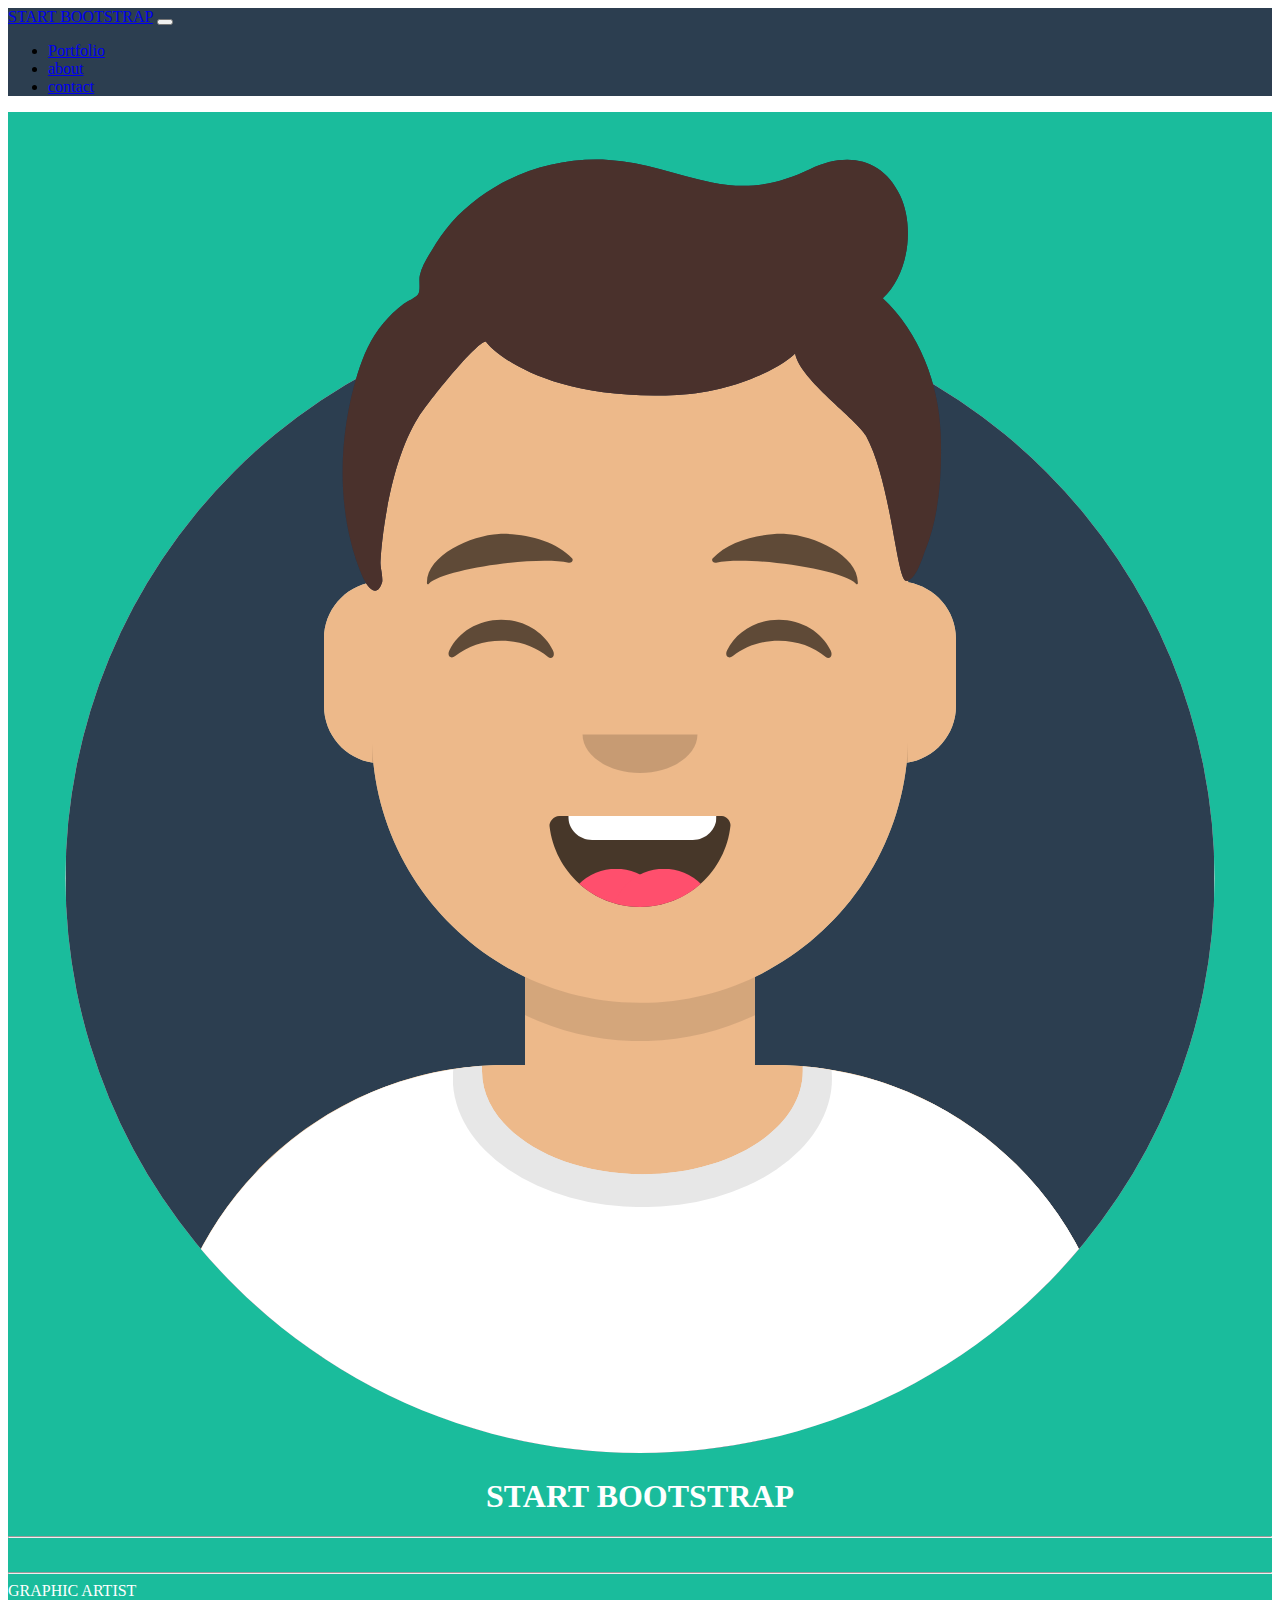
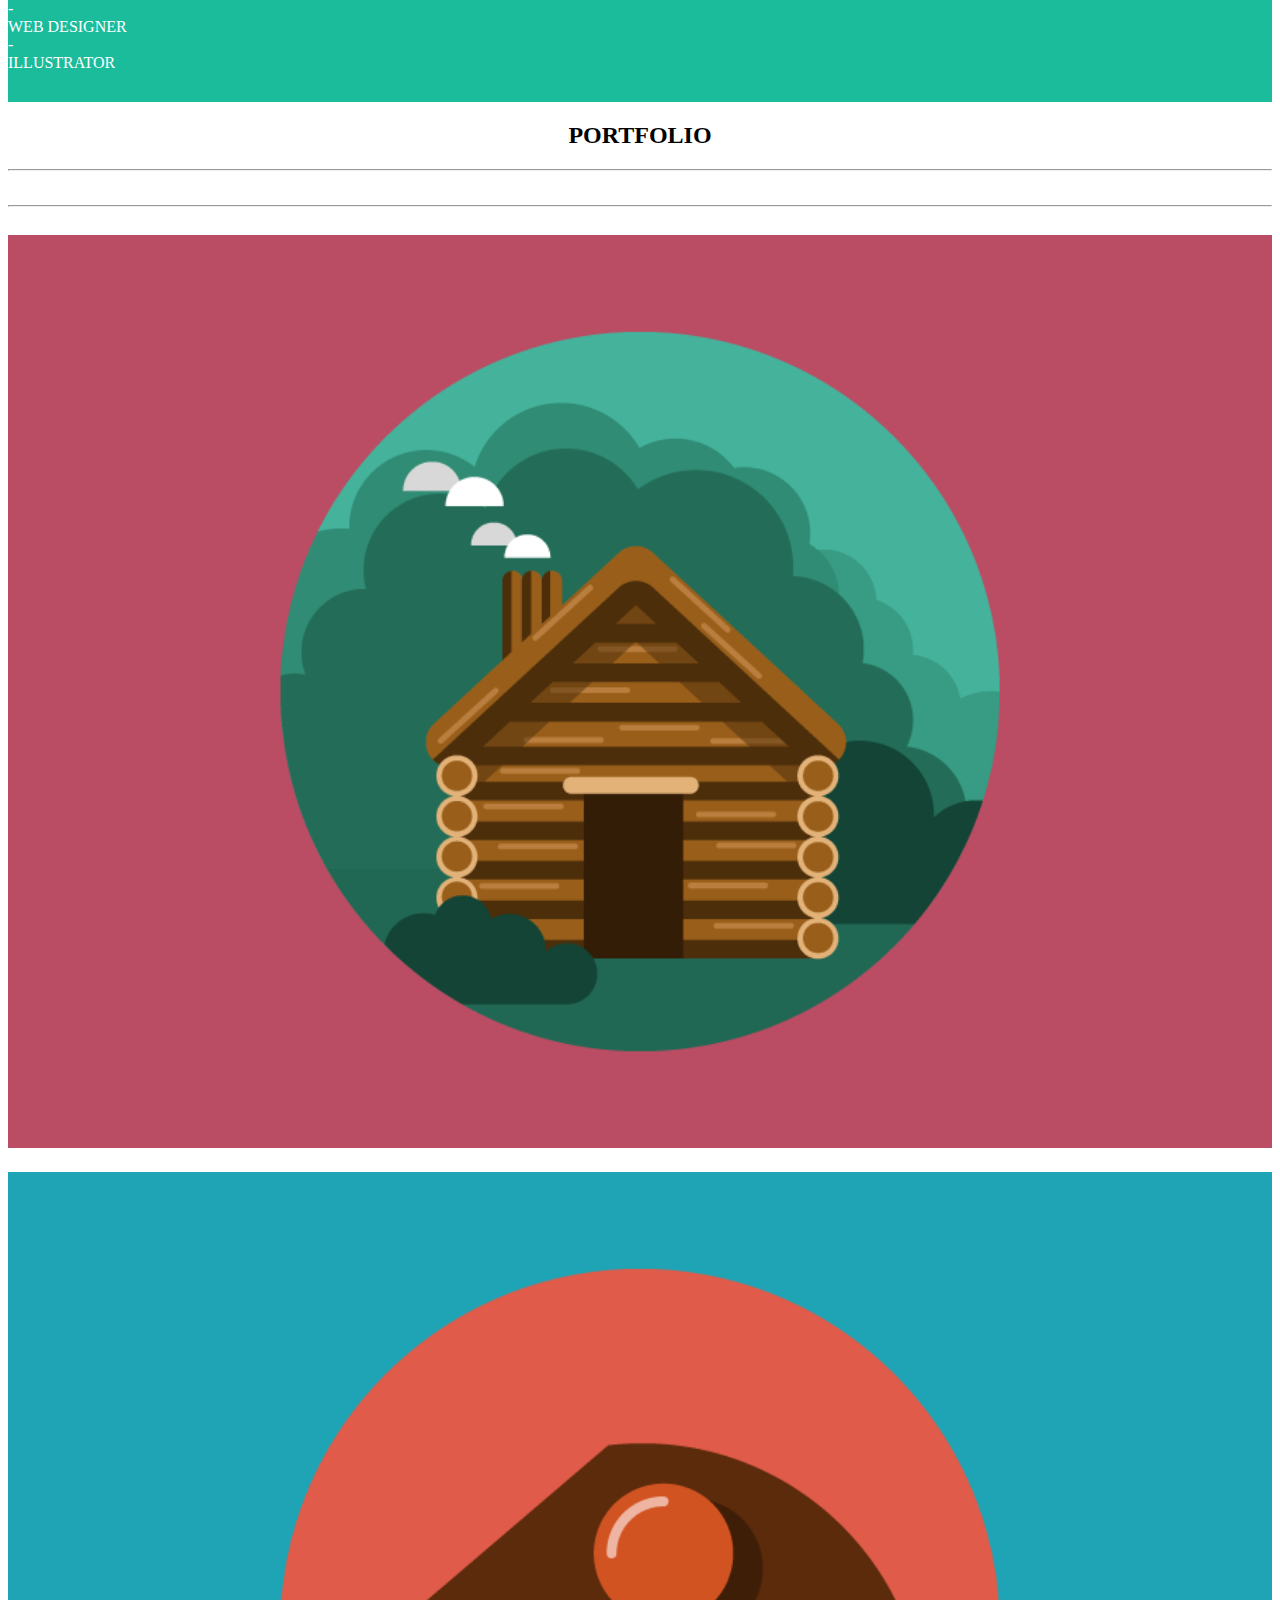
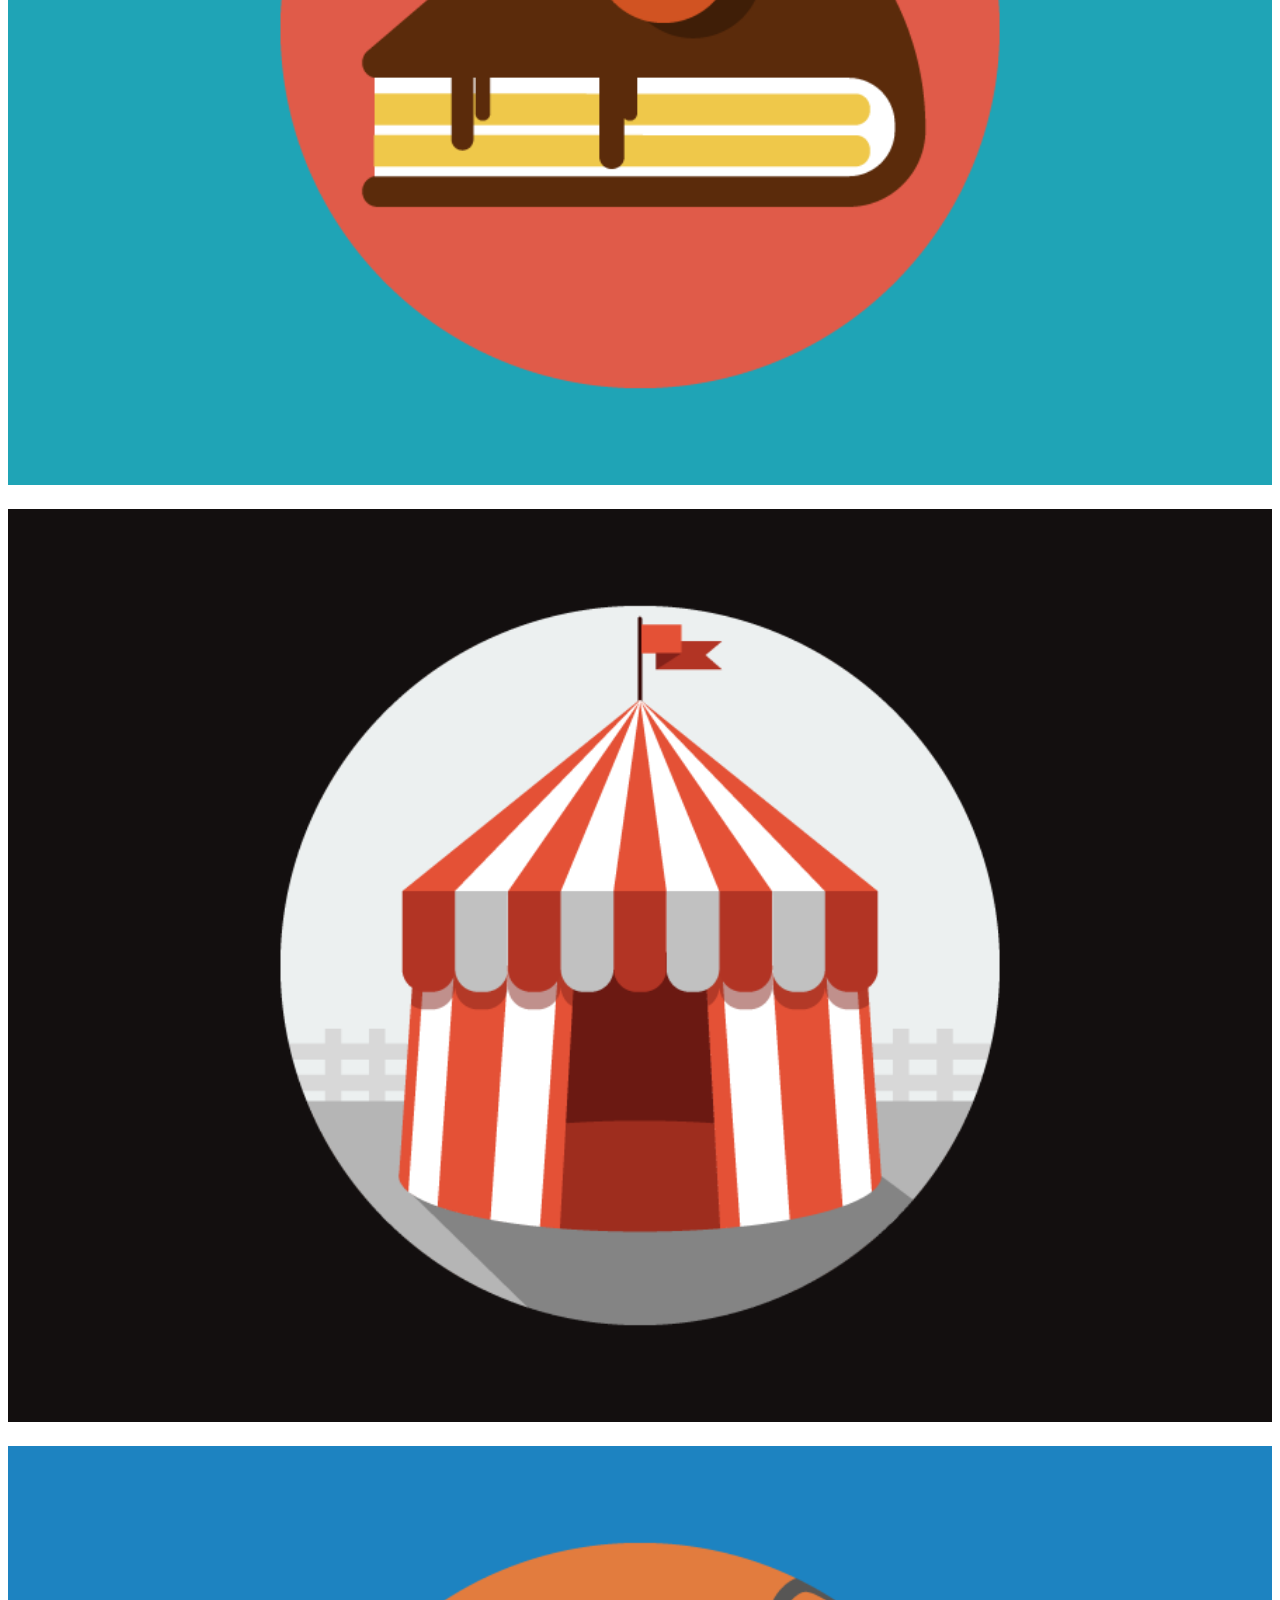
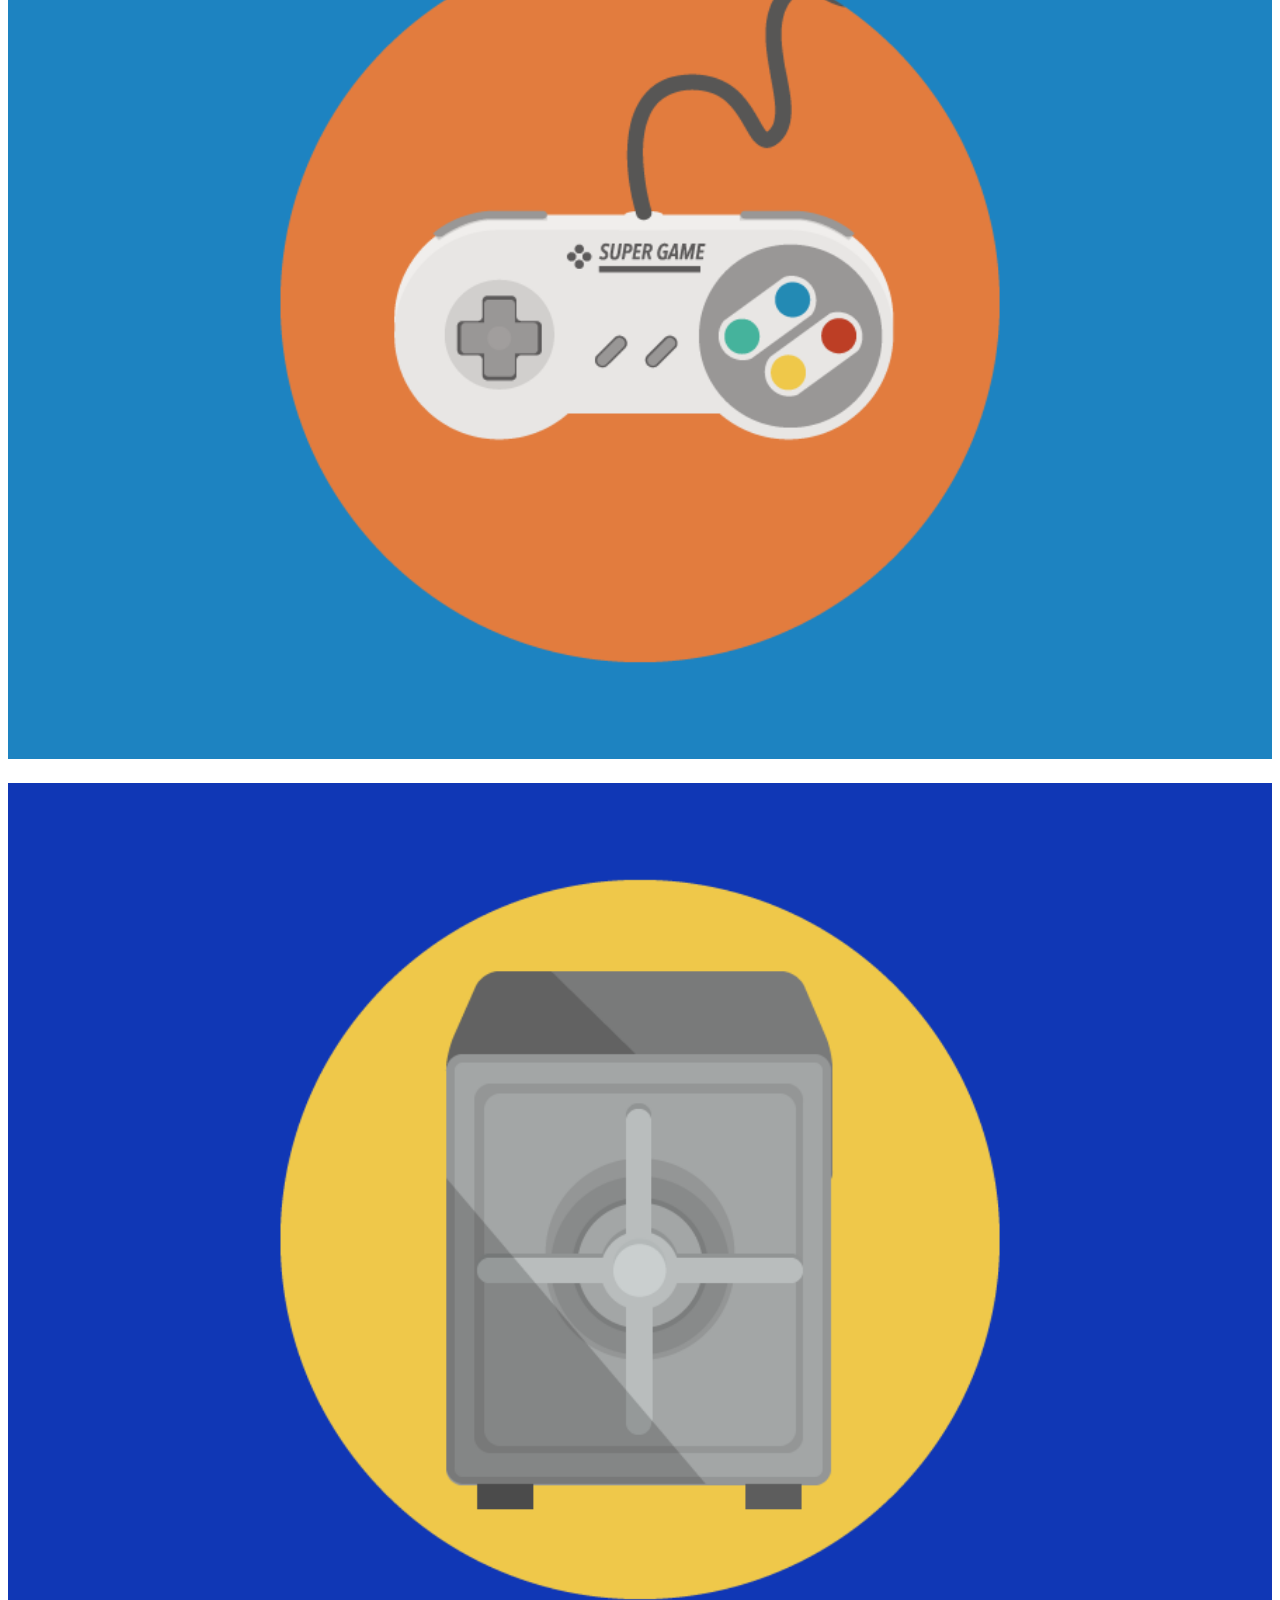
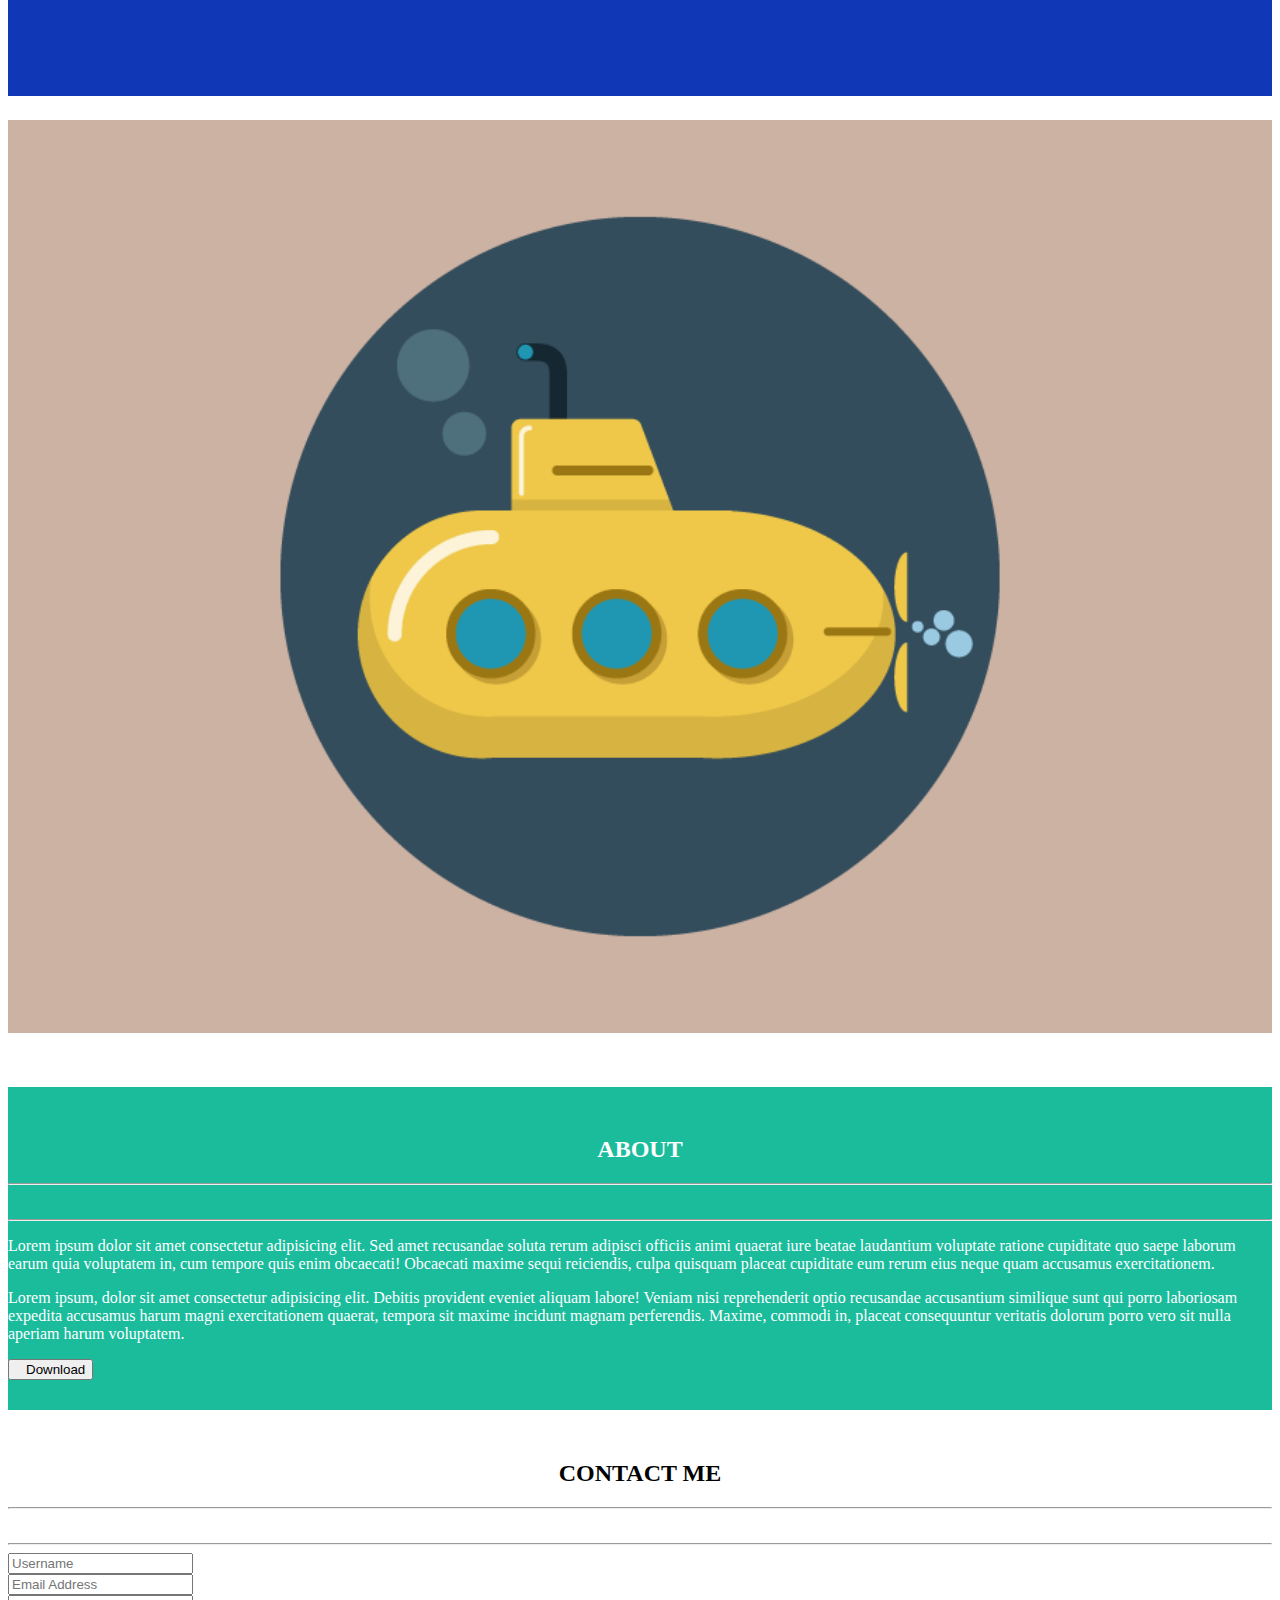
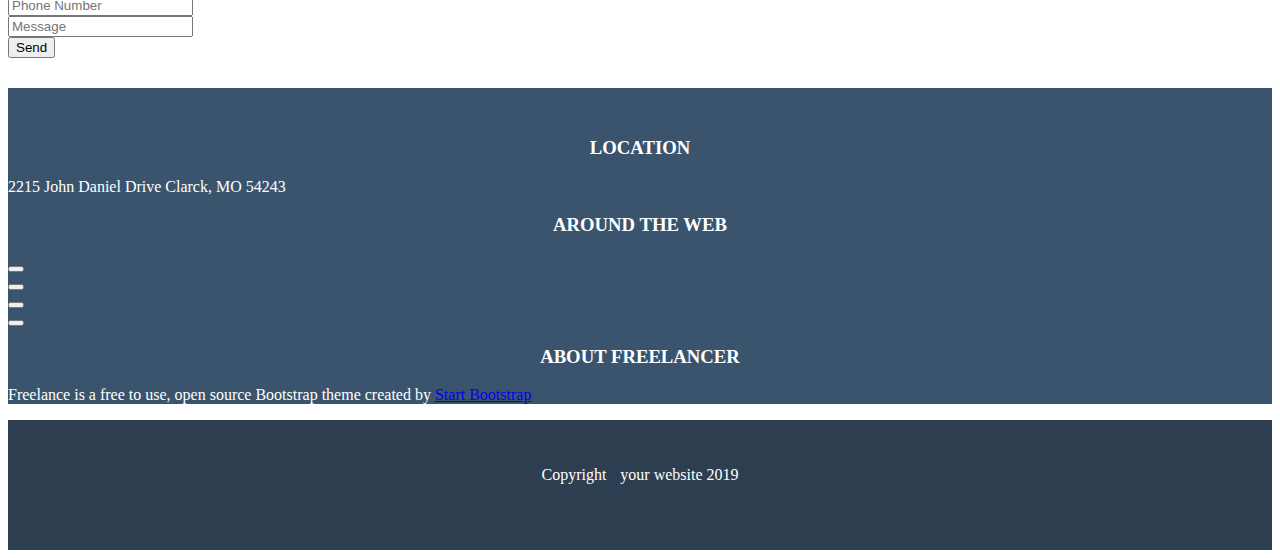
==== commit 25ed71b2: "form in costruzione" ====
--- a/index.html
+++ b/index.html
@@ -22,27 +22,36 @@
     <header>
         <div class="header-top py-3">
             <div class="container-sm ">
-
-                <div class="row">
-                    <div class="col bg-success">
-                        <div>
-                            <h4>START BOOTSTRAP</h4>
-                        </div>
-                    </div>
-                    <div class="col text-end bg-info">
-                        <span class="d-md-none">
-                            HAMBURGER
-                        </span>
-                        <span class="d-none d-md-inline-block">
-                            NAV MENU
-                        </span>
-                    </div>
-
-                </div>
-            </div>
+                <nav class="navbar navbar-expand-md" data-bs-theme="dark">
+                    <div class="container-fluid">
+                        <a class="navbar-brand" href="#">START BOOTSTRAP</a>
+                        <button class="navbar-toggler" type="button" data-bs-toggle="collapse"
+                            data-bs-target="#navbarSupportedContent" aria-controls="navbarSupportedContent"
+                            aria-expanded="false" aria-label="Toggle navigation">
+                            <span class="navbar-toggler-icon"></span>
+                        </button>
+                        <div class="collapse navbar-collapse" id="navbarSupportedContent">
+                            <ul class="navbar-nav ms-auto">
+                                <li class="nav-item">
+                                    <a class="nav-link text-uppercase" href="#">Portfolio</a>
+                                </li>
+                                <li class="nav-item">
+                                    <a class="nav-link text-uppercase" href="#">about</a>
+                                </li>
+                                <li class="nav-item">
+                                    <a class="nav-link text-uppercase" href="#">contact</a>
+                                </li>
+                            </ul>
+                        </div>
+                    </div>
+                </nav>
+
+
+            </div>
+        </div>
         </div>
         <div class="header-bottom">
-            <div class="container-sm container-md container-lg">
+            <div class="container-sm">
 
 
                 <div class="row justify-content-center">
@@ -178,49 +187,46 @@
         <section class="contactme">
             <div class="container-fluid container-md container-lg">
                 <div class="row justify-content-center">
-                    <div class="col-4">
-                        <h2>CONTACT ME</h2>
-                    </div>
-                </div>
-                <div class="row justify-content-center">
-                    <div class="col-1">
-                        <hr>
-                    </div>
-                    <div class="col-1"><i class="fa-solid fa-star"></i></div>
-                    <div class="col-1">
-                        <hr>
-                    </div>
-                </div>
-                <div class="row justify-content-center">
-                    <div class="col-8">
-                        Name
-                    </div>
-                    <div class="col-8">
-                        <hr>
-                    </div>
-                    <div class="col-8">
-                        Email Address
-                    </div>
-                    <div class="col-8">
-                        <hr>
-                    </div>
-                    <div class="col-8">
-                        Phone Number
-                    </div>
-                    <div class="col-8">
-                        <hr>
-                    </div>
-                    <div class="col-8">
-                        Message
-                    </div>
-                    <div class="col-8">
-                        <hr>
-                    </div>
-
-                </div>
-                <div class="row">
-                    <div class="col-2 offset-2">
-                        <div><button class="btn btn-success">Send</button></div>
+                    <div class="row justify-content-center">
+                        <div class="col-4">
+                            <h2>CONTACT ME</h2>
+                        </div>
+                    </div>
+                    <div class="row justify-content-center">
+                        <div class="col-1">
+                            <hr>
+                        </div>
+                        <div class="col-1"><i class="fa-solid fa-star"></i></div>
+                        <div class="col-1">
+                            <hr>
+                        </div>
+                    </div>
+                    <div class="col-6">
+                        <form action="">
+                            <div class="input-group mb-3">
+
+                                <input type="text" class="form-control" placeholder="Username" aria-label="Name"
+                                    aria-describedby="basic-addon1">
+                            </div>
+                            <div class="input-group mb-3">
+
+                                <input type="text" class="form-control" placeholder="Email Address"
+                                    aria-label="Eamil Address" aria-describedby="basic-addon1">
+                            </div>
+                            <div class="input-group mb-3">
+
+                                <input type="text" class="form-control" placeholder="Phone Number"
+                                    aria-label="Phone Number" aria-describedby="basic-addon1">
+                            </div>
+                            <div class="input-group mb-3">
+
+                                <input type="text" class="form-control" placeholder="Message" aria-label="Message"
+                                    aria-describedby="basic-addon1">
+                            </div>
+                            <div>
+                                <input type="submit" value="Send">
+                            </div>
+                        </form>
                     </div>
                 </div>
             </div>
@@ -286,6 +292,9 @@
         </footer>
 
     </main>
+    <script src="https://cdn.jsdelivr.net/npm/bootstrap@5.3.3/dist/js/bootstrap.bundle.min.js"
+        integrity="sha384-YvpcrYf0tY3lHB60NNkmXc5s9fDVZLESaAA55NDzOxhy9GkcIdslK1eN7N6jIeHz"
+        crossorigin="anonymous"></script>
 </body>
 
 </html>--- a/css/style.css
+++ b/css/style.css
@@ -2,14 +2,7 @@
 GENERAL
 */
 .header-top{
-    background-color:#2C3E50;
-    min-height: 50px;
-}
-.hmg-menu{
-    border: 1px solid black;
-    border-radius: 3px;
-    padding: 5px;
-    
+    background-color: #2C3E50;
 }
 .header-bottom{
     background-color:#1ABC9C;
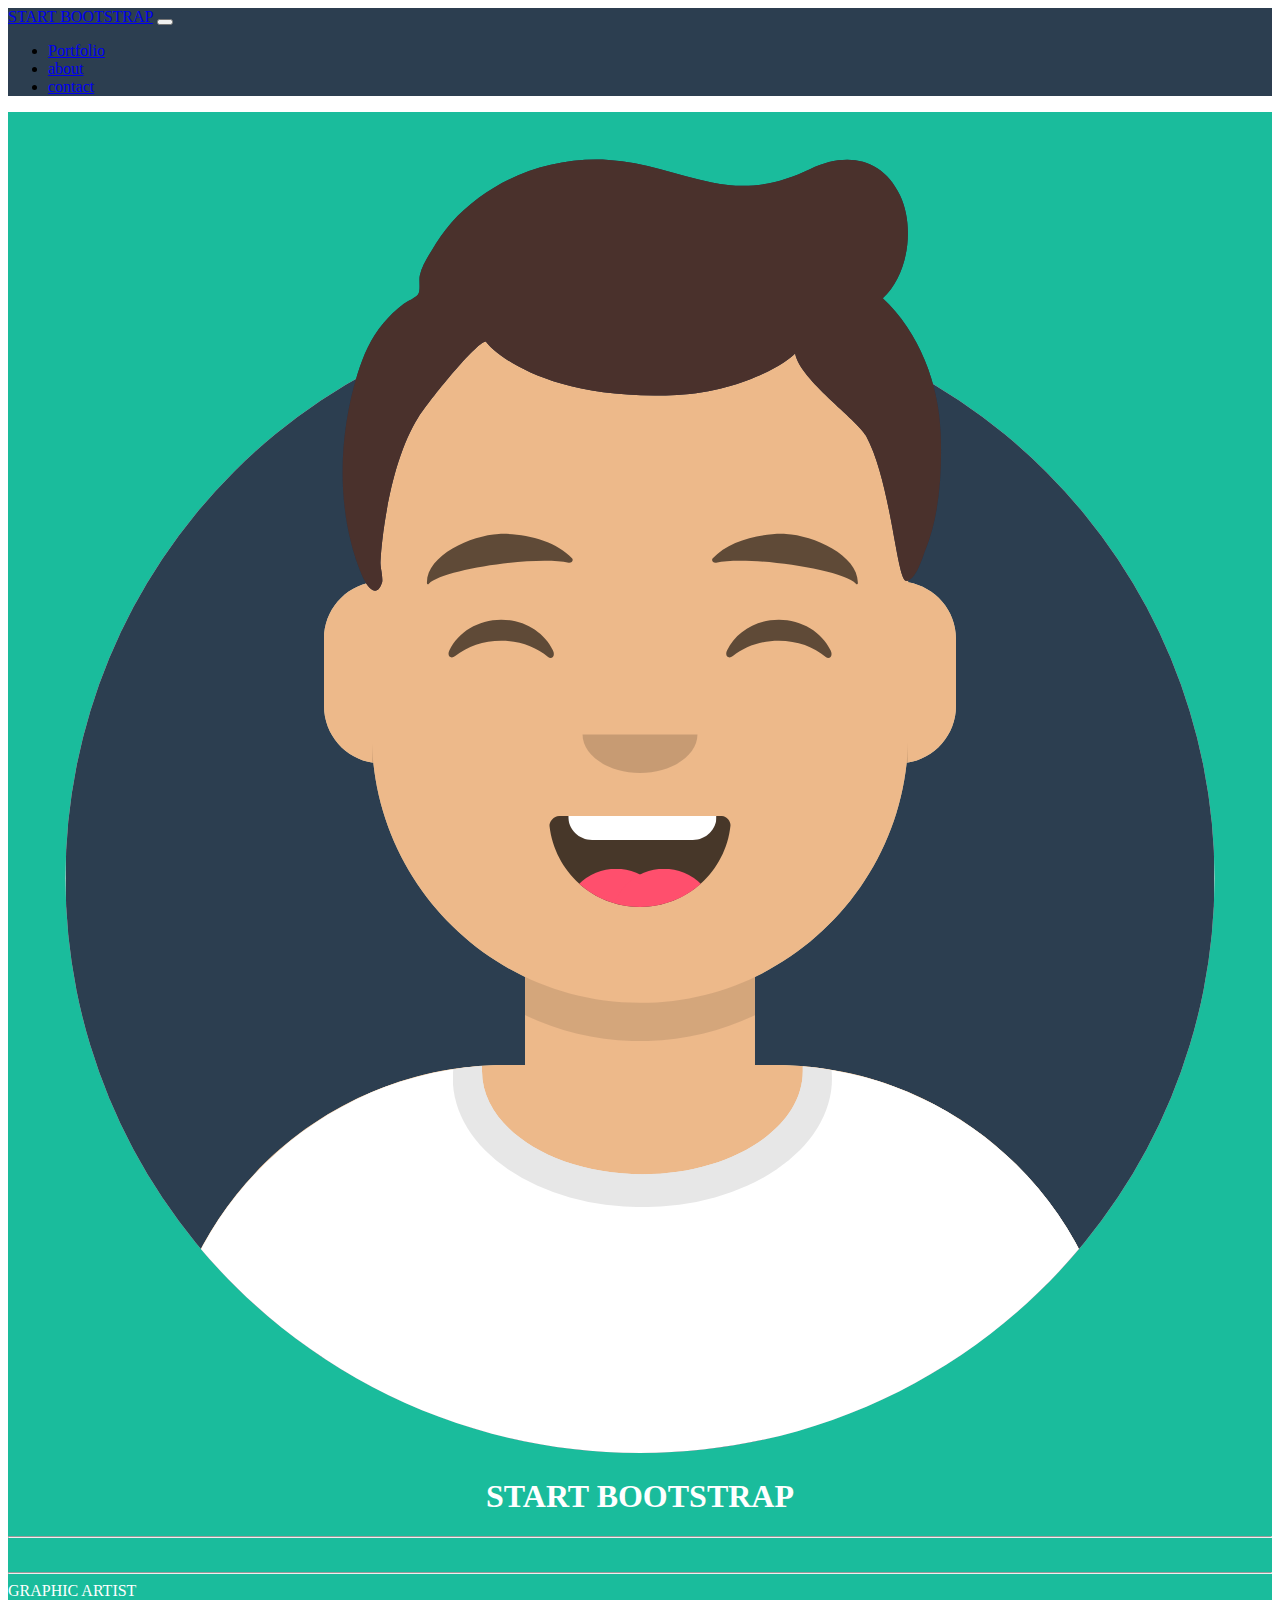
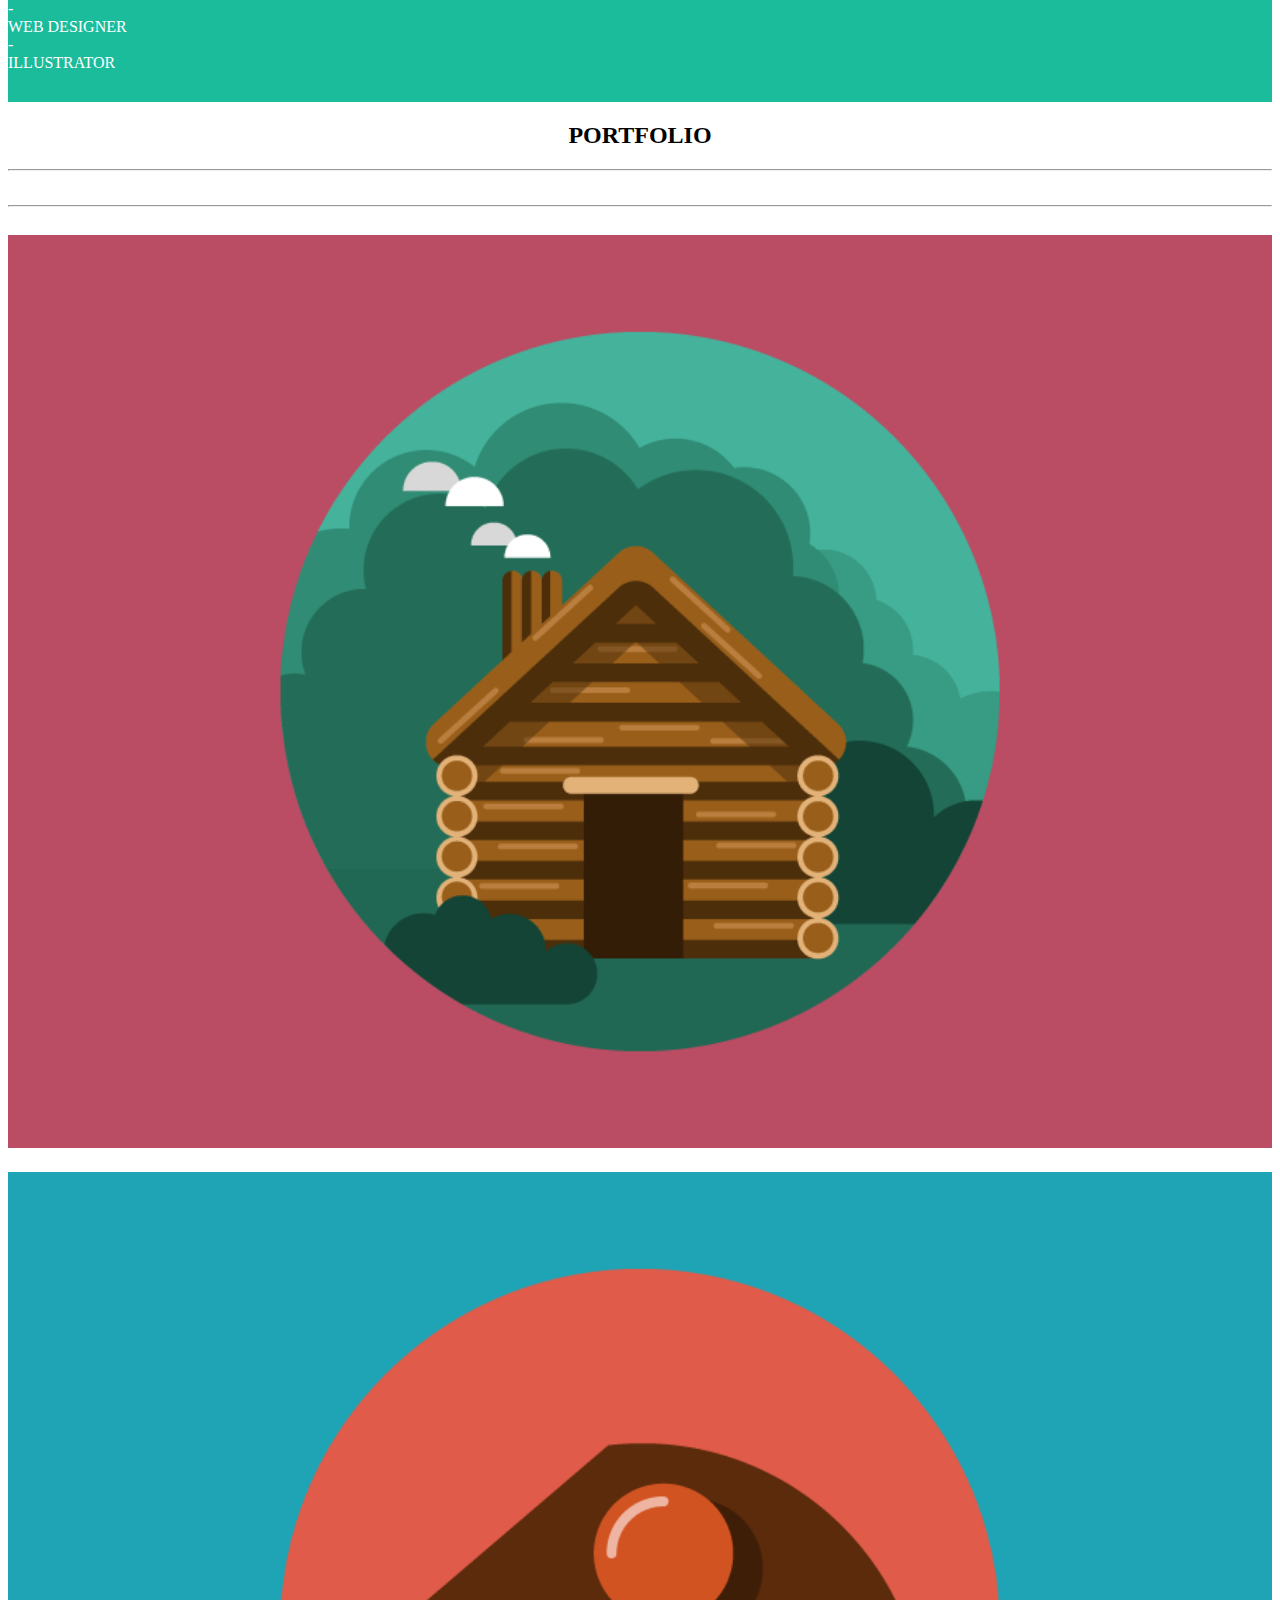
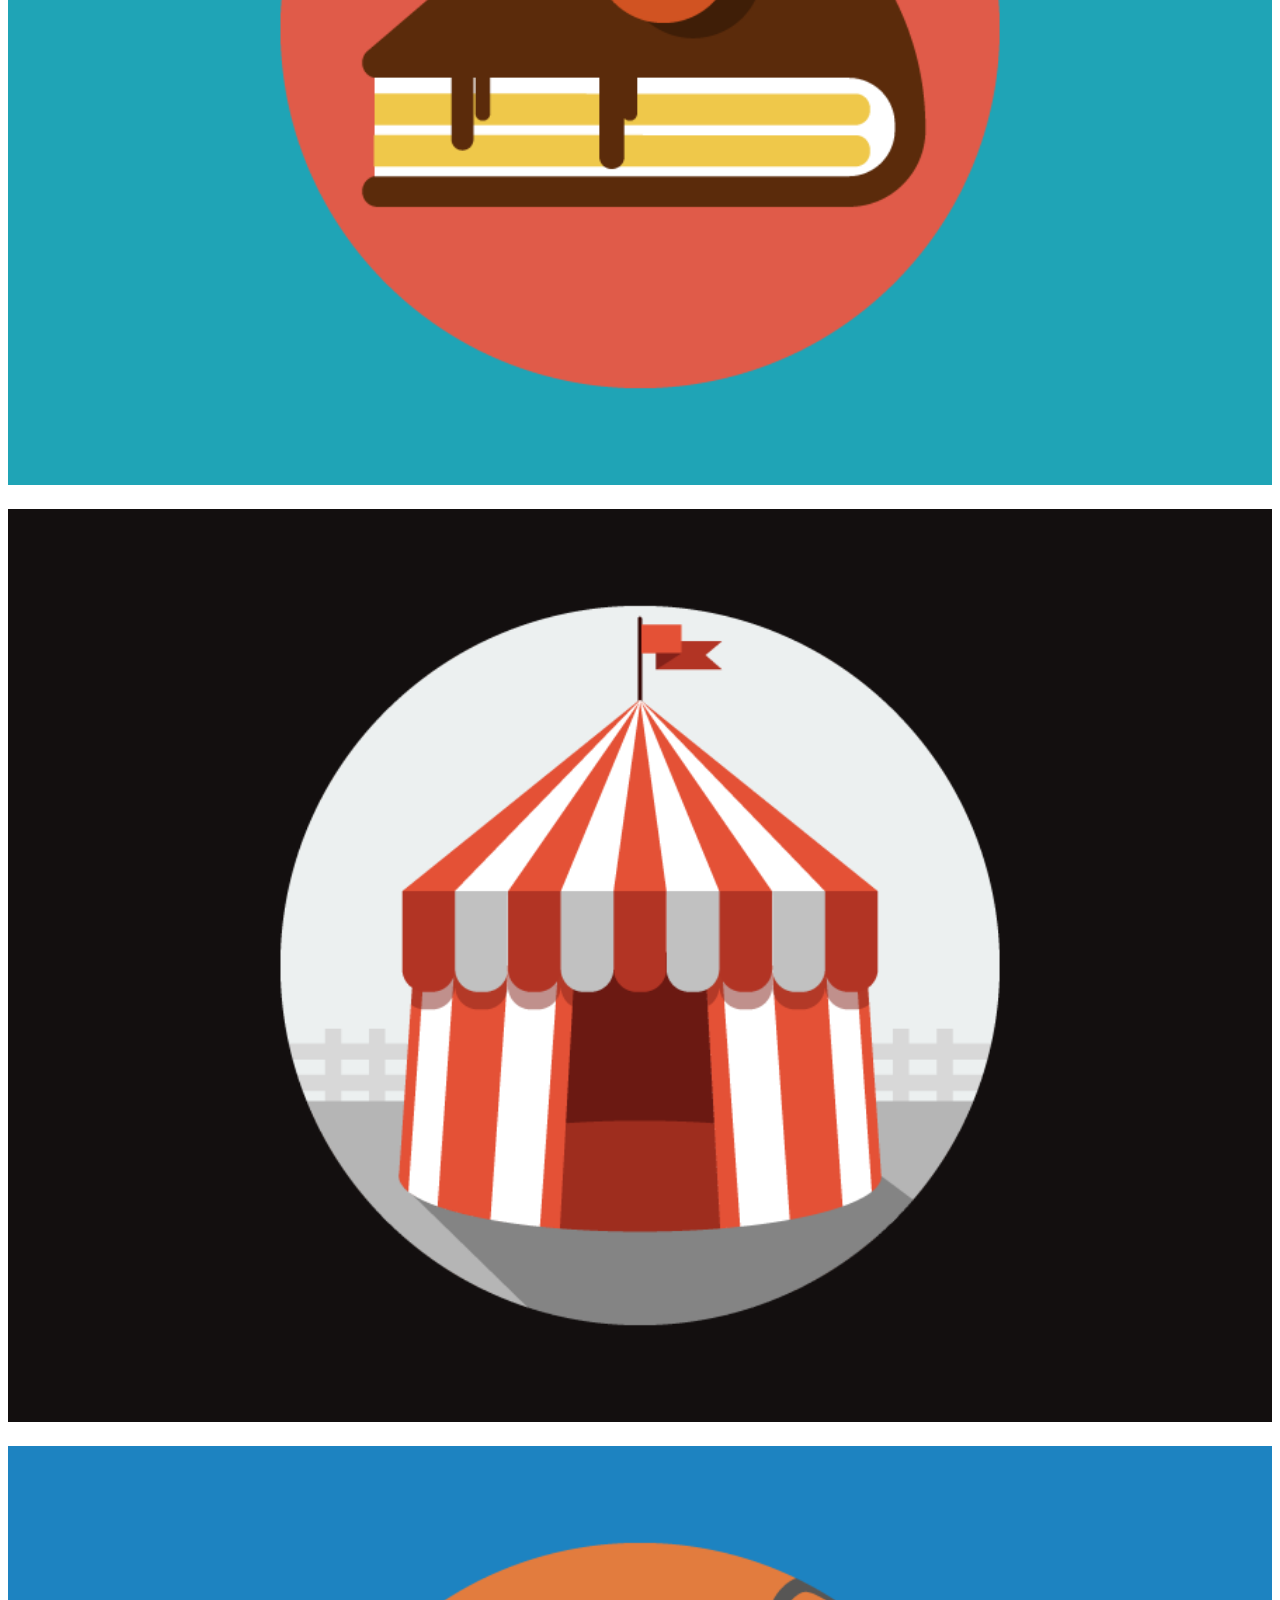
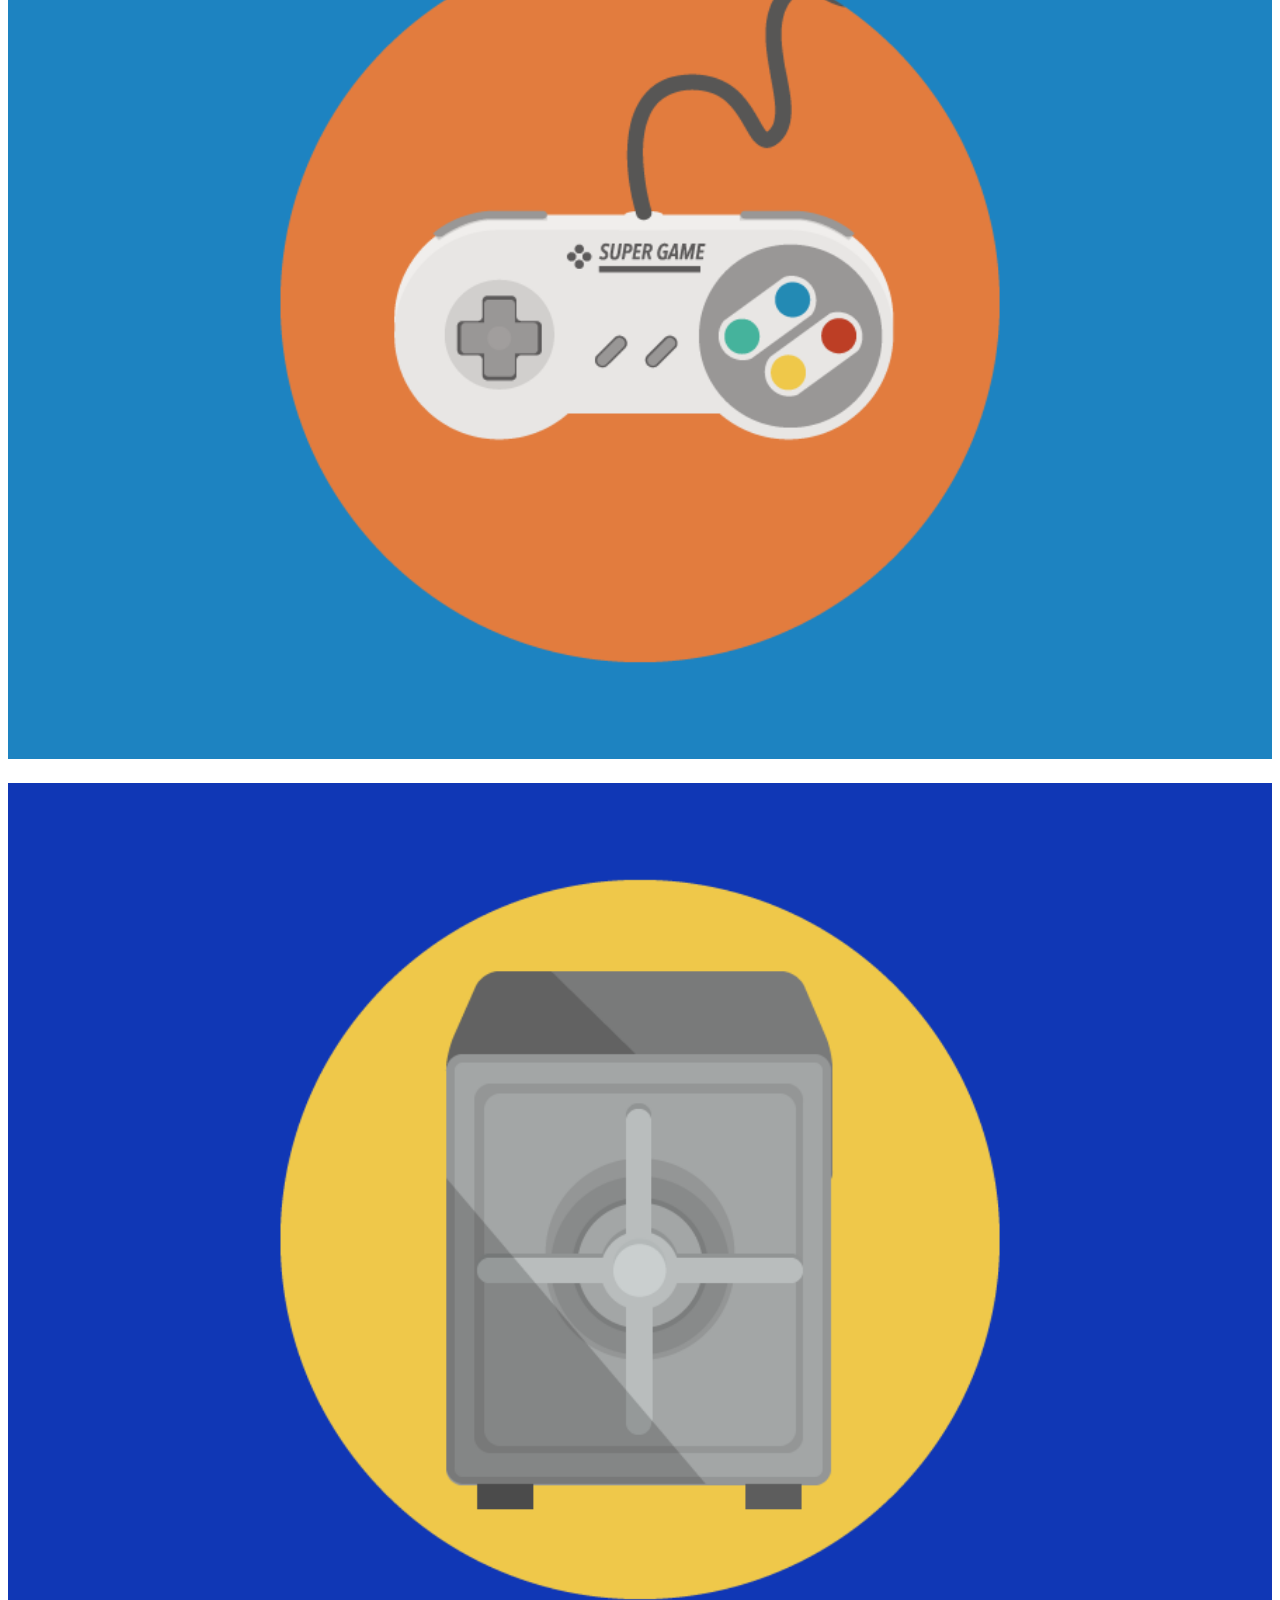
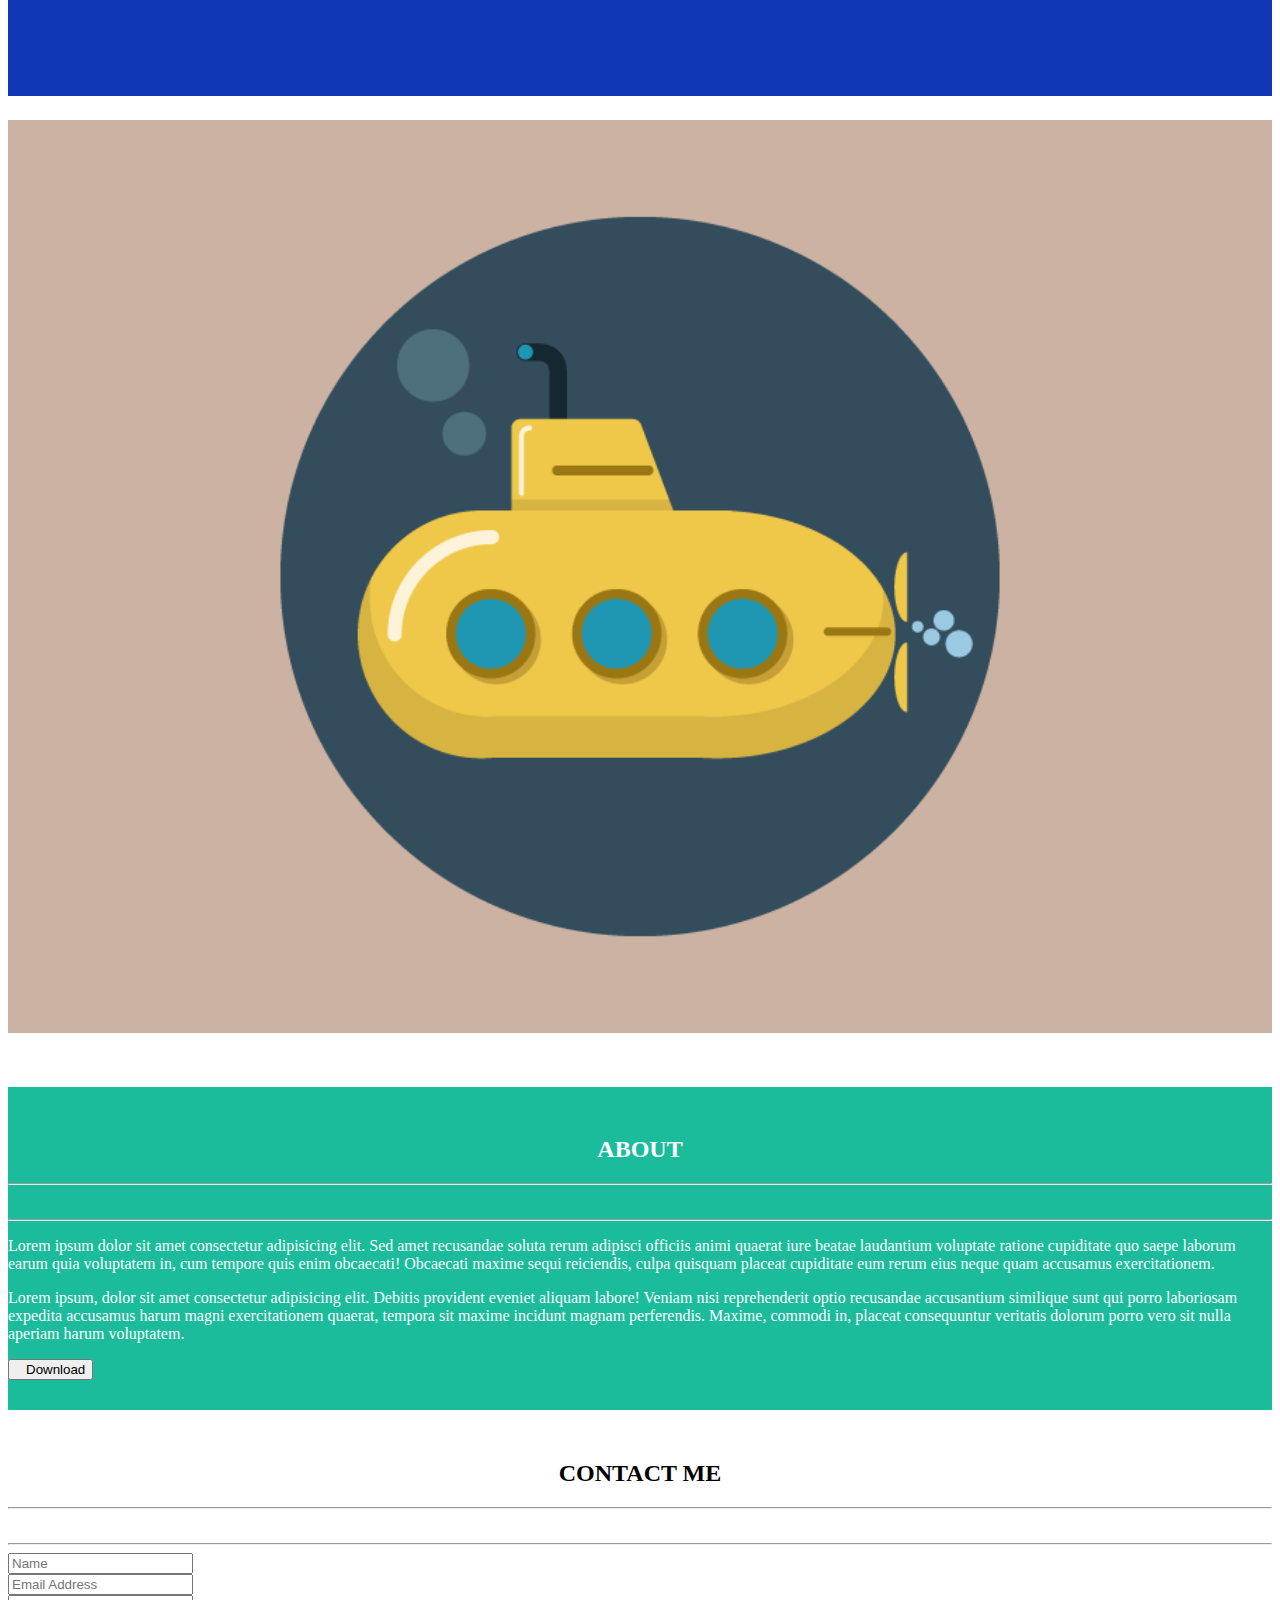
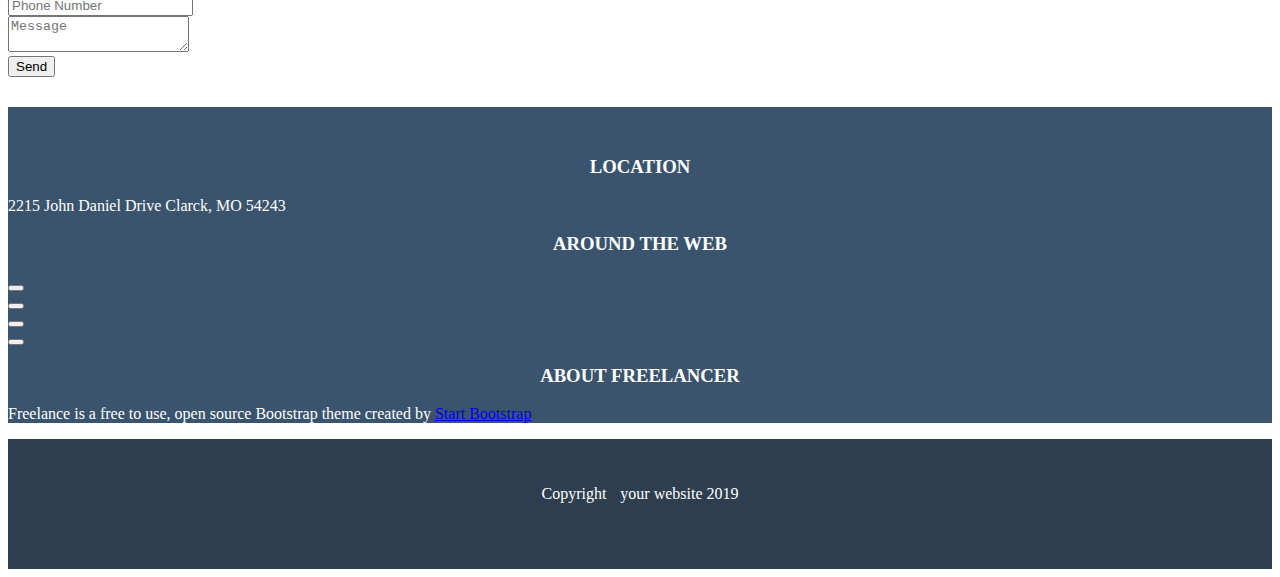
==== commit 9ac575c8: "form inserito(da rivedere)" ====
--- a/index.html
+++ b/index.html
@@ -24,7 +24,7 @@
             <div class="container-sm ">
                 <nav class="navbar navbar-expand-md" data-bs-theme="dark">
                     <div class="container-fluid">
-                        <a class="navbar-brand" href="#">START BOOTSTRAP</a>
+                        <a class="navbar-brand text-white" href="#">START BOOTSTRAP</a>
                         <button class="navbar-toggler" type="button" data-bs-toggle="collapse"
                             data-bs-target="#navbarSupportedContent" aria-controls="navbarSupportedContent"
                             aria-expanded="false" aria-label="Toggle navigation">
@@ -33,13 +33,13 @@
                         <div class="collapse navbar-collapse" id="navbarSupportedContent">
                             <ul class="navbar-nav ms-auto">
                                 <li class="nav-item">
-                                    <a class="nav-link text-uppercase" href="#">Portfolio</a>
+                                    <a class="nav-link text-uppercase text-white" href="#">Portfolio</a>
                                 </li>
                                 <li class="nav-item">
-                                    <a class="nav-link text-uppercase" href="#">about</a>
+                                    <a class="nav-link text-uppercase text-white" href="#">about</a>
                                 </li>
                                 <li class="nav-item">
-                                    <a class="nav-link text-uppercase" href="#">contact</a>
+                                    <a class="nav-link text-uppercase text-white" href="#">contact</a>
                                 </li>
                             </ul>
                         </div>
@@ -202,29 +202,28 @@
                         </div>
                     </div>
                     <div class="col-6">
-                        <form action="">
-                            <div class="input-group mb-3">
-
-                                <input type="text" class="form-control" placeholder="Username" aria-label="Name"
-                                    aria-describedby="basic-addon1">
-                            </div>
-                            <div class="input-group mb-3">
-
-                                <input type="text" class="form-control" placeholder="Email Address"
-                                    aria-label="Eamil Address" aria-describedby="basic-addon1">
-                            </div>
-                            <div class="input-group mb-3">
-
-                                <input type="text" class="form-control" placeholder="Phone Number"
-                                    aria-label="Phone Number" aria-describedby="basic-addon1">
-                            </div>
-                            <div class="input-group mb-3">
-
-                                <input type="text" class="form-control" placeholder="Message" aria-label="Message"
-                                    aria-describedby="basic-addon1">
+                        <form action="./validation.html">
+                            <div class="input-group mb-3">
+                                <label for="Usernamevalidation"></label>
+                                <input type="text" class="form-control" placeholder="Name" aria-label="text"
+                                    aria-describedby="basic-addon1" id="Usernamevalidation">
+                            </div>
+                            <div class="input-group mb-3">
+
+                                <input type="email" class="form-control" placeholder="Email Address"
+                                    aria-label="email" aria-describedby="basic-addon1">
+                            </div>
+                            <div class="input-group mb-3">
+
+                                <input type="tel" class="form-control" placeholder="Phone Number"
+                                    aria-label="tel" maxlength="UTF-8" aria-describedby="basic-addon1">
+                            </div>
+                            <div class="input-group mb-3">
+
+                                <textarea class="form-control" placeholder="Message" aria-label="With textarea"></textarea>
                             </div>
                             <div>
-                                <input type="submit" value="Send">
+                                <button class="btn btn-success" type="submit">Send</button>
                             </div>
                         </form>
                     </div>
